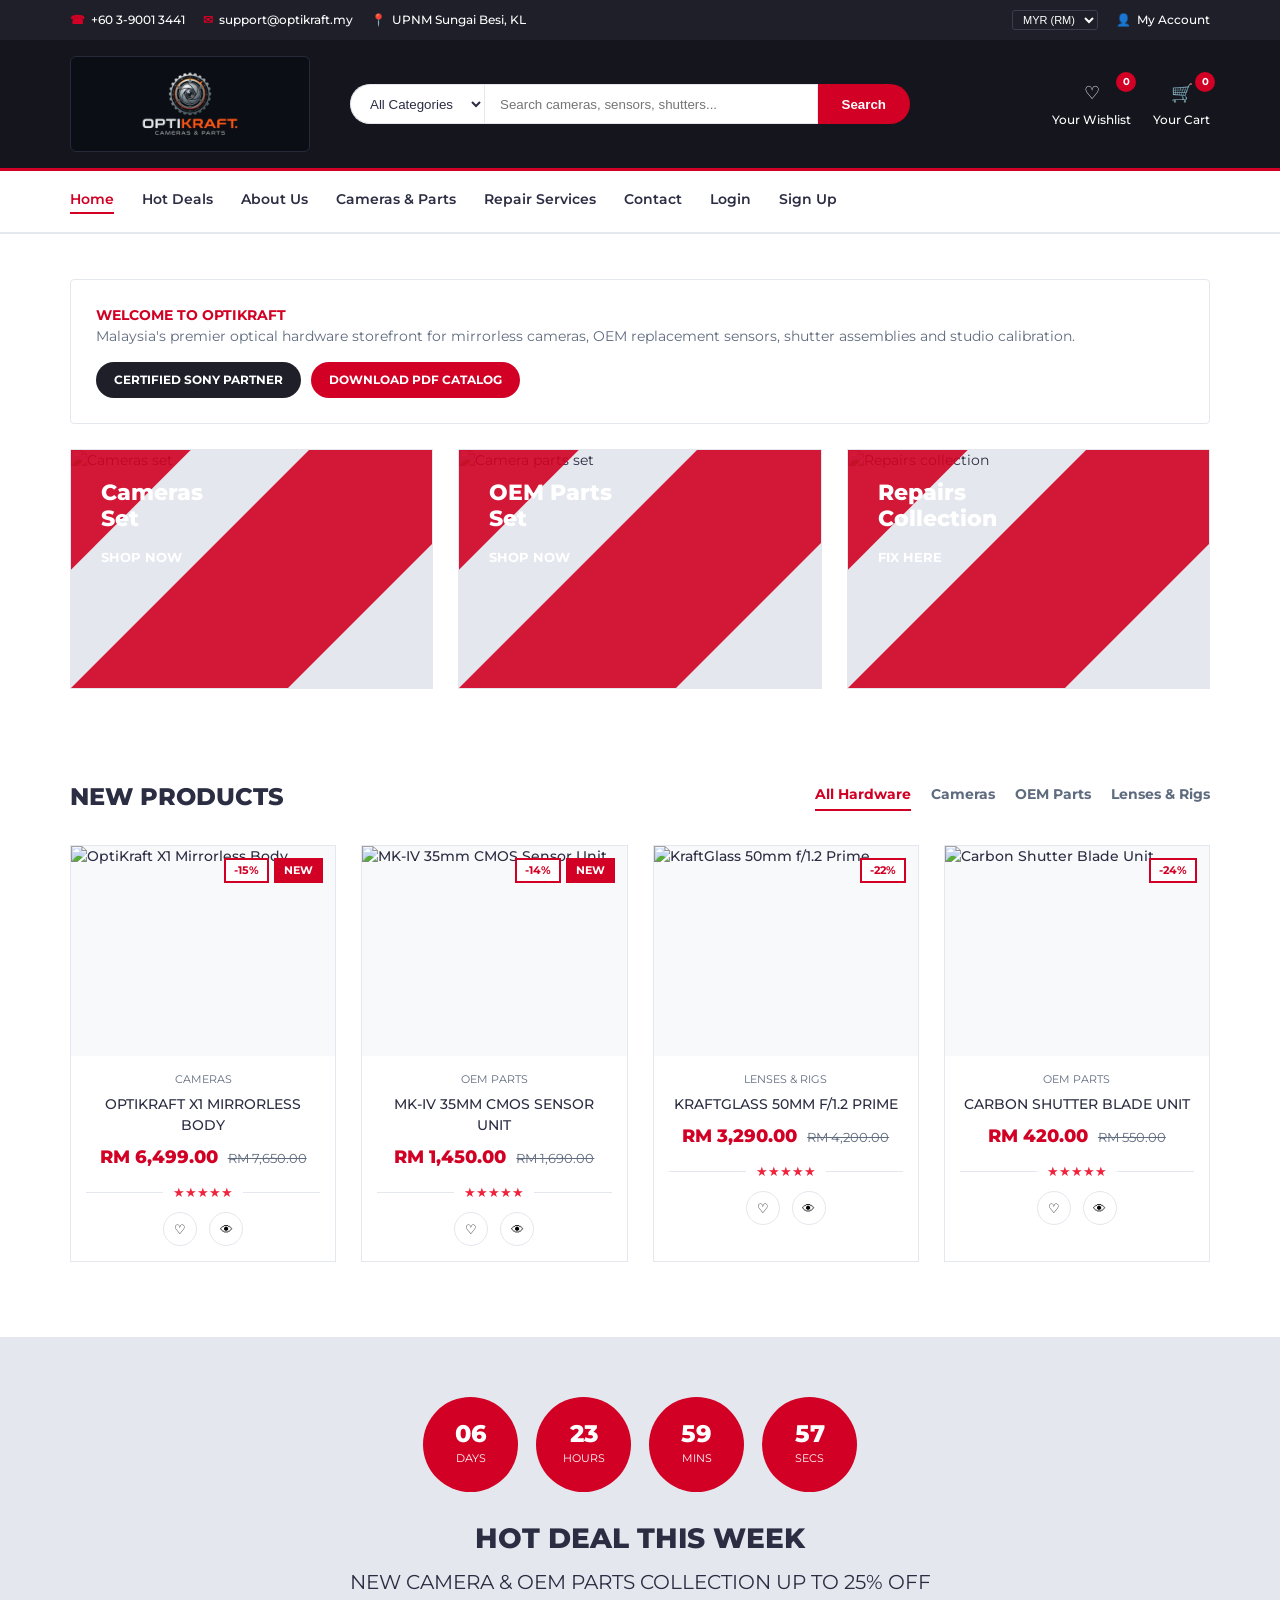
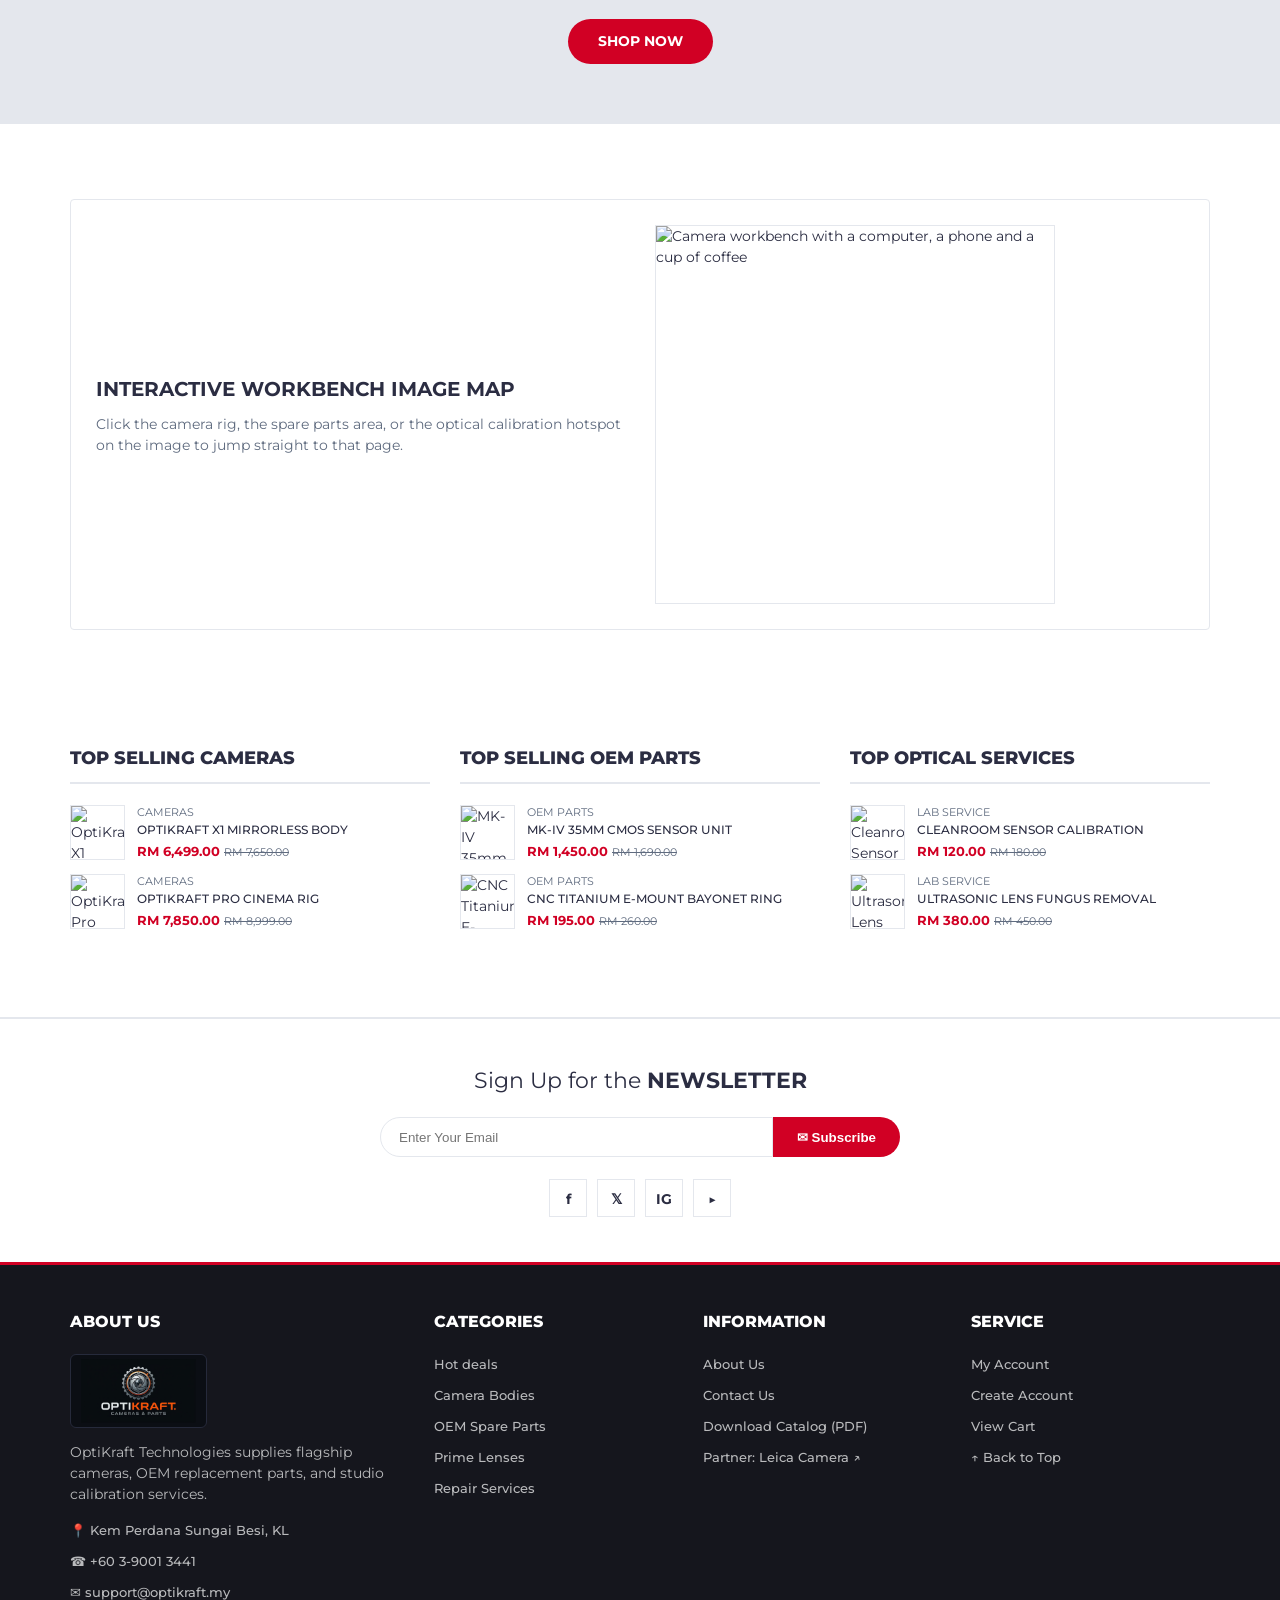
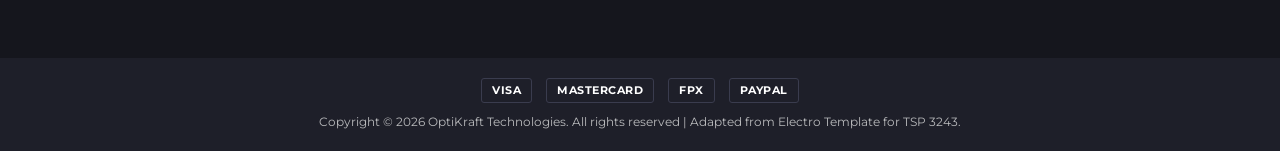
==== index.html @ 4350c2c5 "Add complete OptiKraft responsive website files and assets - Added core HTML pages: index.html, abou" ====
<!DOCTYPE html>
<html lang="en">
<head>
    <meta charset="UTF-8">
    <meta name="viewport" content="width=device-width, initial-scale=1.0">
    <meta name="description" content="OptiKraft: mirrorless cameras, OEM replacement sensors, shutter assemblies and optical calibration services in Malaysia.">
    <title>OptiKraft &amp; Partner</title>
    <link rel="stylesheet" href="style.css">
    <link rel="icon" type="image/jpeg" href="OptiKraft-Logo.jpeg">
    <script src="script.js" defer></script>
</head>
<body id="top">
    <a class="skip-link" href="#main">Skip to main content</a>

    <header>
        <div id="top-header">
            <div class="container top-header-flex">
                <ul class="header-links">
                    <li><span class="icon-red" aria-hidden="true">☎</span> <a href="tel:+60390013441">+60 3-9001 3441</a></li>
                    <li><span class="icon-red" aria-hidden="true">✉</span> <a href="mailto:support@optikraft.my">support@optikraft.my</a></li>
                    <li><span class="icon-red" aria-hidden="true">📍</span> <a href="https://maps.app.goo.gl/UQxLYgRSZ3BveFzy9" target="_blank" rel="noopener">UPNM Sungai Besi, KL</a></li>
                </ul>
                <ul class="header-links">
                    <li>
                        <label for="currencyPicker" class="visually-hidden">Currency</label>
                        <select id="currencyPicker" class="currency-picker" onchange="switchCurrency(this)">
                            <option value="MYR">MYR (RM)</option>
                            <option value="USD">USD ($)</option>
                            <option value="SGD">SGD</option>
                        </select>
                    </li>
                    <li id="accountItem"><span class="icon-red" aria-hidden="true">👤</span> <a id="accountLink" href="login.html">My Account</a></li>
                </ul>
            </div>
        </div>

        <div id="header">
            <div class="container header-grid">
                <div class="header-logo">
                    <a href="index.html" class="logo" title="OptiKraft Cameras &amp; Parts Home">
                        <img src="OptiKraft-Logo.jpeg" alt="OptiKraft Cameras &amp; Parts logo">
                    </a>
                </div>

                <div class="header-search">
                    <form action="products.html" method="get" role="search">
                        <select class="input-select" name="cat" aria-label="Category">
                            <option value="all">All Categories</option>
                            <option value="cameras">Cameras</option>
                            <option value="parts">OEM Parts</option>
                            <option value="lenses">Lenses</option>
                        </select>
                        <input class="input" type="text" name="q" placeholder="Search cameras, sensors, shutters..." aria-label="Search products">
                        <button type="submit" class="search-btn">Search</button>
                    </form>
                </div>

                <div class="header-ctn">
                    <div class="ctn-item">
                        <a href="#" role="button" onclick="showWishlist(); return false;">
                            <span class="ctn-icon" aria-hidden="true">♡</span>
                            <span>Your Wishlist</span>
                            <div class="qty" id="wishlistQtyBadge">0</div>
                        </a>
                    </div>

                    <div class="ctn-item">
                        <a href="cart.html" role="button" aria-haspopup="true">
                            <span class="ctn-icon" aria-hidden="true">🛒</span>
                            <span>Your Cart</span>
                            <div class="qty" id="cartQtyBadge">0</div>
                        </a>
                        <div class="cart-dropdown" id="cartDropdown">
                            <div class="cart-list" id="cartItemsList">
                                <p class="cart-empty">Your cart is empty.</p>
                            </div>
                            <div class="cart-summary">
                                <small id="cartSummaryCount">0 Item(s) selected</small>
                                <h5 id="cartSubTotalText">SUBTOTAL: RM 0.00</h5>
                            </div>
                            <div class="cart-btns">
                                <a href="cart.html">View Cart</a>
                                <a href="checkout.html" class="checkout-link">Checkout</a>
                            </div>
                        </div>
                    </div>

                    <div class="ctn-item menu-toggle">
                        <a href="#" role="button" aria-controls="mainNav" onclick="toggleMobileMenu(); return false;">
                            <span class="ctn-icon" aria-hidden="true">☰</span>
                            <span>Menu</span>
                        </a>
                    </div>
                </div>
            </div>
        </div>
    </header>

    <nav id="navigation" aria-label="Main">
        <div class="container">
            <ul class="main-nav" id="mainNav">
                <li><a href="index.html" class="active" aria-current="page">Home</a></li>
                <li><a href="index.html#hot-deal">Hot Deals</a></li>
                <li><a href="about.html">About Us</a></li>
                <li><a href="products.html">Cameras &amp; Parts</a></li>
                <li><a href="products.html#services">Repair Services</a></li>
                <li><a href="contact.html">Contact</a></li>
                <li data-guest-only><a href="login.html">Login</a></li>
                <li data-guest-only><a href="signup.html">Sign Up</a></li>
            </ul>
        </div>
    </nav>

    <main id="main">
        <!-- WELCOME + SHOP GRID -->
        <section class="section">
            <div class="container">
                <div class="card-box welcome-box">
                    <div>
                        <strong class="welcome-title">Welcome To OptiKraft</strong>
                        <p class="muted">Malaysia's premier optical hardware storefront for mirrorless cameras, OEM replacement sensors, shutter assemblies and studio calibration.</p>
                    </div>
                    <div class="welcome-actions">
                        <a href="https://www.sony.com.my" target="_blank" rel="noopener" class="primary-btn btn-sm btn-dark">Certified Sony Partner</a>
                        <a href="OptiKraft_Catalog.pdf" download class="primary-btn btn-sm">Download PDF Catalog</a>
                    </div>
                </div>

                <div class="shop-grid">
                    <div class="shop">
                        <div class="shop-img"><img src="https://i.redd.it/mb9y05or5t371.jpg" alt="Cameras set" loading="lazy"></div>
                        <div class="shop-body"><h3>Cameras<br>Set</h3><a href="products.html?cat=cameras" class="cta-btn">Shop Now</a></div>
                    </div>
                    <div class="shop">
                        <div class="shop-img"><img src="https://plus.unsplash.com/premium_photo-1723662135626-50b0c5547e1c?fm=jpg&amp;q=60&amp;w=3000&amp;auto=format&amp;fit=crop&amp;ixlib=rb-4.1.0&amp;ixid=NHwxMjA3fDA%3D" alt="Camera parts set" loading="lazy"></div>
                        <div class="shop-body"><h3>OEM Parts<br>Set</h3><a href="products.html?cat=parts" class="cta-btn">Shop Now</a></div>
                    </div>
                    <div class="shop">
                        <div class="shop-img"><img src="https://i.ebayimg.com/images/g/nfIAAOSw6N9kehpG/s-l400.jpg" alt="Repairs collection" loading="lazy"></div>
                        <div class="shop-body"><h3>Repairs<br>Collection</h3><a href="products.html#services" class="cta-btn">Fix Here</a></div>
                    </div>
                </div>
            </div>
        </section>

        <!-- NEW PRODUCTS -->
        <section class="section">
            <div class="container">
                <div class="section-title">
                    <h2 class="title">New Products</h2>
                    <ul class="section-tab-nav">
                        <li><a href="#" class="active" onclick="filterTab('all', this); return false;">All Hardware</a></li>
                        <li><a href="#" onclick="filterTab('cameras', this); return false;">Cameras</a></li>
                        <li><a href="#" onclick="filterTab('parts', this); return false;">OEM Parts</a></li>
                        <li><a href="#" onclick="filterTab('lenses', this); return false;">Lenses &amp; Rigs</a></li>
                    </ul>
                </div>
                <div class="products-grid" id="newProductsGrid">
                    <div class="product" data-cat="cameras">
                        <div class="product-img">
                            <a href="products.html"><img src="https://images.unsplash.com/photo-1502920917128-1aa500764cbd?auto=format&amp;fit=crop&amp;w=600&amp;q=80" alt="OptiKraft X1 Mirrorless Body" width="300" height="300" loading="lazy"></a>
                            <div class="product-label"><span class="sale">-15%</span><span class="new">NEW</span></div>
                            <div class="add-to-cart">
                                <button type="button" class="add-to-cart-btn" onclick="addToCart('OptiKraft X1 Mirrorless Body', 6499, 'https://images.unsplash.com/photo-1502920917128-1aa500764cbd?auto=format&amp;fit=crop&amp;w=200&amp;q=80')">🛒 add to cart</button>
                            </div>
                        </div>
                        <div class="product-body">
                            <p class="product-category">Cameras</p>
                            <h3 class="product-name"><a href="products.html">OptiKraft X1 Mirrorless Body</a></h3>
                            <h4 class="product-price js-price" data-myr="6499" data-old-myr="7650">RM 6,499.00 <del class="product-old-price">RM 7,650.00</del></h4>
                            <div class="product-rating" aria-label="5 out of 5 stars">★★★★★</div>
                            <div class="product-btns">
                                <button type="button" onclick="addToWishlist('OptiKraft X1 Mirrorless Body')" title="Add to wishlist" aria-label="Add OptiKraft X1 Mirrorless Body to wishlist">♡</button>
                                <button type="button" onclick="window.location.href='products.html'" title="Quick view" aria-label="Quick view OptiKraft X1 Mirrorless Body">👁</button>
                            </div>
                        </div>
                    </div>
                    <div class="product" data-cat="parts">
                        <div class="product-img">
                            <a href="products.html"><img src="https://images.unsplash.com/photo-1581092160607-ee22621dd758?auto=format&amp;fit=crop&amp;w=600&amp;q=80" alt="MK-IV 35mm CMOS Sensor Unit" width="300" height="300" loading="lazy"></a>
                            <div class="product-label"><span class="sale">-14%</span><span class="new">NEW</span></div>
                            <div class="add-to-cart">
                                <button type="button" class="add-to-cart-btn" onclick="addToCart('MK-IV 35mm CMOS Sensor Unit', 1450, 'https://images.unsplash.com/photo-1581092160607-ee22621dd758?auto=format&amp;fit=crop&amp;w=200&amp;q=80')">🛒 add to cart</button>
                            </div>
                        </div>
                        <div class="product-body">
                            <p class="product-category">OEM Parts</p>
                            <h3 class="product-name"><a href="products.html">MK-IV 35mm CMOS Sensor Unit</a></h3>
                            <h4 class="product-price js-price" data-myr="1450" data-old-myr="1690">RM 1,450.00 <del class="product-old-price">RM 1,690.00</del></h4>
                            <div class="product-rating" aria-label="5 out of 5 stars">★★★★★</div>
                            <div class="product-btns">
                                <button type="button" onclick="addToWishlist('MK-IV 35mm CMOS Sensor Unit')" title="Add to wishlist" aria-label="Add MK-IV 35mm CMOS Sensor Unit to wishlist">♡</button>
                                <button type="button" onclick="window.location.href='products.html'" title="Quick view" aria-label="Quick view MK-IV 35mm CMOS Sensor Unit">👁</button>
                            </div>
                        </div>
                    </div>
                    <div class="product" data-cat="lenses">
                        <div class="product-img">
                            <a href="products.html"><img src="https://images.unsplash.com/photo-1617005082133-548c4dd27f35?auto=format&amp;fit=crop&amp;w=600&amp;q=80" alt="KraftGlass 50mm f/1.2 Prime" width="300" height="300" loading="lazy"></a>
                            <div class="product-label"><span class="sale">-22%</span></div>
                            <div class="add-to-cart">
                                <button type="button" class="add-to-cart-btn" onclick="addToCart('KraftGlass 50mm f/1.2 Prime', 3290, 'https://images.unsplash.com/photo-1617005082133-548c4dd27f35?auto=format&amp;fit=crop&amp;w=200&amp;q=80')">🛒 add to cart</button>
                            </div>
                        </div>
                        <div class="product-body">
                            <p class="product-category">Lenses &amp; Rigs</p>
                            <h3 class="product-name"><a href="products.html">KraftGlass 50mm f/1.2 Prime</a></h3>
                            <h4 class="product-price js-price" data-myr="3290" data-old-myr="4200">RM 3,290.00 <del class="product-old-price">RM 4,200.00</del></h4>
                            <div class="product-rating" aria-label="5 out of 5 stars">★★★★★</div>
                            <div class="product-btns">
                                <button type="button" onclick="addToWishlist('KraftGlass 50mm f/1.2 Prime')" title="Add to wishlist" aria-label="Add KraftGlass 50mm f/1.2 Prime to wishlist">♡</button>
                                <button type="button" onclick="window.location.href='products.html'" title="Quick view" aria-label="Quick view KraftGlass 50mm f/1.2 Prime">👁</button>
                            </div>
                        </div>
                    </div>
                    <div class="product" data-cat="parts">
                        <div class="product-img">
                            <a href="products.html"><img src="https://images.unsplash.com/photo-1526170375885-4d8ecf77b99f?auto=format&amp;fit=crop&amp;w=600&amp;q=80" alt="Carbon Shutter Blade Unit" width="300" height="300" loading="lazy"></a>
                            <div class="product-label"><span class="sale">-24%</span></div>
                            <div class="add-to-cart">
                                <button type="button" class="add-to-cart-btn" onclick="addToCart('Carbon Shutter Blade Unit', 420, 'https://images.unsplash.com/photo-1526170375885-4d8ecf77b99f?auto=format&amp;fit=crop&amp;w=200&amp;q=80')">🛒 add to cart</button>
                            </div>
                        </div>
                        <div class="product-body">
                            <p class="product-category">OEM Parts</p>
                            <h3 class="product-name"><a href="products.html">Carbon Shutter Blade Unit</a></h3>
                            <h4 class="product-price js-price" data-myr="420" data-old-myr="550">RM 420.00 <del class="product-old-price">RM 550.00</del></h4>
                            <div class="product-rating" aria-label="5 out of 5 stars">★★★★★</div>
                            <div class="product-btns">
                                <button type="button" onclick="addToWishlist('Carbon Shutter Blade Unit')" title="Add to wishlist" aria-label="Add Carbon Shutter Blade Unit to wishlist">♡</button>
                                <button type="button" onclick="window.location.href='products.html'" title="Quick view" aria-label="Quick view Carbon Shutter Blade Unit">👁</button>
                            </div>
                        </div>
                    </div>
                </div>
            </div>
        </section>

        <!-- HOT DEAL -->
        <section id="hot-deal" class="section">
            <div class="container">
                <div class="hot-deal">
                    <ul class="hot-deal-countdown" aria-label="Time left on this deal">
                        <li><div><h3 id="cdDays">02</h3><span>Days</span></div></li>
                        <li><div><h3 id="cdHours">10</h3><span>Hours</span></div></li>
                        <li><div><h3 id="cdMins">34</h3><span>Mins</span></div></li>
                        <li><div><h3 id="cdSecs">59</h3><span>Secs</span></div></li>
                    </ul>
                    <h2>hot deal this week</h2>
                    <p>New Camera &amp; OEM Parts Collection Up to 25% OFF</p>
                    <a class="primary-btn" href="products.html">Shop now</a>
                </div>
            </div>
        </section>

        <!-- IMAGE MAP -->
        <section class="section">
            <div class="container">
                <div class="card-box two-col-grid" style="align-items:center;">
                    <div>
                        <h2 class="title map-title">Interactive Workbench Image Map</h2>
                        <p class="muted">Click the camera rig, the spare parts area, or the optical calibration hotspot on the image to jump straight to that page.</p>
                    </div>
                    <div>
                        <img src="https://images.unsplash.com/photo-1516035069371-29a1b244cc32?auto=format&amp;fit=crop&amp;w=500&amp;h=400&amp;q=80" alt="Camera workbench with a computer, a phone and a cup of coffee" usemap="#workmap" width="400" height="379" class="map-img">
                        <map name="workmap">
                            <area shape="rect" coords="34,44,270,350" alt="Browse camera bodies" href="products.html?cat=cameras" title="Browse Camera Bodies">
                            <area shape="rect" coords="290,172,333,250" alt="Browse OEM spare parts" href="products.html?cat=parts" title="Browse OEM Spare Parts">
                            <area shape="circle" coords="337,300,44" alt="Book optical calibration" href="contact.html" title="Book Optical Calibration">
                        </map>
                    </div>
                </div>
            </div>
        </section>

        <!-- TOP SELLING WIDGETS -->
        <section class="section">
            <div class="container">
                <div class="widget-columns">
                    <div class="widget-col"><h3 class="title">Top Selling Cameras</h3>
                        <div class="product-widget">
                            <img src="https://images.unsplash.com/photo-1502920917128-1aa500764cbd?auto=format&amp;fit=crop&amp;w=200&amp;q=80" alt="OptiKraft X1 Mirrorless Body" width="60" height="60" loading="lazy">
                            <div class="product-body">
                                <p class="widget-cat">CAMERAS</p>
                                <h4><a href="products.html">OptiKraft X1 Mirrorless Body</a></h4>
                                <p class="price js-price" data-myr="6499" data-old-myr="7650">RM 6,499.00 <del class="product-old-price">RM 7,650.00</del></p>
                            </div>
                        </div>
                        <div class="product-widget">
                            <img src="https://images.unsplash.com/photo-1516035069371-29a1b244cc32?auto=format&amp;fit=crop&amp;w=200&amp;q=80" alt="OptiKraft Pro Cinema Rig" width="60" height="60" loading="lazy">
                            <div class="product-body">
                                <p class="widget-cat">CAMERAS</p>
                                <h4><a href="products.html">OptiKraft Pro Cinema Rig</a></h4>
                                <p class="price js-price" data-myr="7850" data-old-myr="8999">RM 7,850.00 <del class="product-old-price">RM 8,999.00</del></p>
                            </div>
                        </div>
                    </div>
                    <div class="widget-col"><h3 class="title">Top Selling OEM Parts</h3>
                        <div class="product-widget">
                            <img src="https://images.unsplash.com/photo-1581092160607-ee22621dd758?auto=format&amp;fit=crop&amp;w=200&amp;q=80" alt="MK-IV 35mm CMOS Sensor Unit" width="60" height="60" loading="lazy">
                            <div class="product-body">
                                <p class="widget-cat">OEM PARTS</p>
                                <h4><a href="products.html">MK-IV 35mm CMOS Sensor Unit</a></h4>
                                <p class="price js-price" data-myr="1450" data-old-myr="1690">RM 1,450.00 <del class="product-old-price">RM 1,690.00</del></p>
                            </div>
                        </div>
                        <div class="product-widget">
                            <img src="https://images.unsplash.com/photo-1526170375885-4d8ecf77b99f?auto=format&amp;fit=crop&amp;w=200&amp;q=80" alt="CNC Titanium E-Mount Bayonet Ring" width="60" height="60" loading="lazy">
                            <div class="product-body">
                                <p class="widget-cat">OEM PARTS</p>
                                <h4><a href="products.html">CNC Titanium E-Mount Bayonet Ring</a></h4>
                                <p class="price js-price" data-myr="195" data-old-myr="260">RM 195.00 <del class="product-old-price">RM 260.00</del></p>
                            </div>
                        </div>
                    </div>
                    <div class="widget-col"><h3 class="title">Top Optical Services</h3>
                        <div class="product-widget">
                            <img src="https://images.unsplash.com/photo-1581092335397-9583fe92d232?auto=format&amp;fit=crop&amp;w=200&amp;q=80" alt="Cleanroom Sensor Calibration" width="60" height="60" loading="lazy">
                            <div class="product-body">
                                <p class="widget-cat">LAB SERVICE</p>
                                <h4><a href="products.html#services">Cleanroom Sensor Calibration</a></h4>
                                <p class="price js-price" data-myr="120" data-old-myr="180">RM 120.00 <del class="product-old-price">RM 180.00</del></p>
                            </div>
                        </div>
                        <div class="product-widget">
                            <img src="https://images.unsplash.com/photo-1617005082133-548c4dd27f35?auto=format&amp;fit=crop&amp;w=200&amp;q=80" alt="Ultrasonic Lens Fungus Removal" width="60" height="60" loading="lazy">
                            <div class="product-body">
                                <p class="widget-cat">LAB SERVICE</p>
                                <h4><a href="products.html#services">Ultrasonic Lens Fungus Removal</a></h4>
                                <p class="price js-price" data-myr="380" data-old-myr="450">RM 380.00 <del class="product-old-price">RM 450.00</del></p>
                            </div>
                        </div>
                    </div>
                </div>
            </div>
        </section>

        <!-- NEWSLETTER -->
        <section id="newsletter" class="section">
            <div class="container">
                <div class="newsletter">
                    <p>Sign Up for the <strong>NEWSLETTER</strong></p>
                    <form onsubmit="event.preventDefault(); alert('Thank you for subscribing to the OptiKraft Newsletter!'); this.reset();">
                        <input class="input" type="email" placeholder="Enter Your Email" aria-label="Email address" autocomplete="email" required>
                        <button type="submit" class="newsletter-btn">✉ Subscribe</button>
                    </form>
                    <ul class="newsletter-follow">
                        <li><a href="https://facebook.com" target="_blank" rel="noopener" aria-label="Facebook">f</a></li>
                        <li><a href="https://x.com" target="_blank" rel="noopener" aria-label="X">𝕏</a></li>
                        <li><a href="https://instagram.com" target="_blank" rel="noopener" aria-label="Instagram">IG</a></li>
                        <li><a href="https://youtube.com" target="_blank" rel="noopener" aria-label="YouTube">▶</a></li>
                    </ul>
                </div>
            </div>
        </section>
    </main>

    <footer id="footer">
        <div class="container">
            <div class="footer-top">
                <div class="footer">
                    <h3 class="footer-title">About Us</h3>
                    <a href="index.html">
                        <img src="OptiKraft-Logo.jpeg" alt="OptiKraft Cameras &amp; Parts logo" class="footer-logo-img">
                    </a>
                    <p style="margin-bottom:15px;">OptiKraft Technologies supplies flagship cameras, OEM replacement parts, and studio calibration services.</p>
                    <ul class="footer-links">
                        <li><a href="https://maps.app.goo.gl/UQxLYgRSZ3BveFzy9" target="_blank" rel="noopener">📍 Kem Perdana Sungai Besi, KL</a></li>
                        <li><a href="tel:+60390013441">☎ +60 3-9001 3441</a></li>
                        <li><a href="mailto:support@optikraft.my">✉ support@optikraft.my</a></li>
                    </ul>
                </div>

                <div class="footer">
                    <h3 class="footer-title">Categories</h3>
                    <ul class="footer-links">
                        <li><a href="index.html#hot-deal">Hot deals</a></li>
                        <li><a href="products.html?cat=cameras">Camera Bodies</a></li>
                        <li><a href="products.html?cat=parts">OEM Spare Parts</a></li>
                        <li><a href="products.html?cat=lenses">Prime Lenses</a></li>
                        <li><a href="products.html#services">Repair Services</a></li>
                    </ul>
                </div>

                <div class="footer">
                    <h3 class="footer-title">Information</h3>
                    <ul class="footer-links">
                        <li><a href="about.html">About Us</a></li>
                        <li><a href="contact.html">Contact Us</a></li>
                        <li><a href="OptiKraft_Catalog.pdf" download>Download Catalog (PDF)</a></li>
                        <li><a href="https://www.leica-camera.com" target="_blank" rel="noopener">Partner: Leica Camera ↗</a></li>
                    </ul>
                </div>

                <div class="footer">
                    <h3 class="footer-title">Service</h3>
                    <ul class="footer-links">
                        <li><a href="login.html">My Account</a></li>
                        <li><a href="signup.html">Create Account</a></li>
                        <li><a href="cart.html">View Cart</a></li>
                        <li><a href="#top">↑ Back to Top</a></li>
                    </ul>
                </div>
            </div>
        </div>

        <div id="bottom-footer">
            <div class="container">
                <ul class="footer-payments" aria-label="Accepted payment methods">
                    <li>VISA</li>
                    <li>MASTERCARD</li>
                    <li>FPX</li>
                    <li>PAYPAL</li>
                </ul>
                <span class="copyright">
                    Copyright &copy; 2026 OptiKraft Technologies. All rights reserved | Adapted from Electro Template for TSP 3243.
                </span>
            </div>
        </div>
    </footer>
</body>
</html>
---- style.css ----
/* ==========================================================================
   OPTIKRAFT - ELECTRO E-COMMERCE THEME STYLESHEET (style.css)
   Based on https://preview.themewagon.com/electro/ | UPNM TSP 3243
   ========================================================================== */

/* Montserrat (@import must stay the very first rule in the file) */
@import url("https://fonts.googleapis.com/css2?family=Montserrat:wght@400;500;600;700;800&display=swap");

:root {
  --electro-red: #D10024;
  --electro-red-hover: #ef233c;
  --electro-dark-top: #1E1F29;
  --electro-dark-header: #15161D;
  --electro-text: #2B2D42;
  --electro-muted: #5F6B7F;          /* darkened for WCAG AA contrast on white */
  --electro-border: #E4E7ED;
  --electro-bg-light: #FBFBFC;
  --electro-white: #FFFFFF;
  --electro-star: #EF233C;
  --font-main: 'Montserrat', 'Segoe UI', Roboto, Helvetica, Arial, sans-serif;
}

* {
  margin: 0;
  padding: 0;
  box-sizing: border-box;
}

html {
  scroll-behavior: smooth;
}

body {
  background: #FFFFFF;
  color: var(--electro-text);
  font-family: var(--font-main);
  font-size: 14px;
  line-height: 1.5;
}

a {
  color: var(--electro-text);
  text-decoration: none;
  font-weight: 500;
  transition: color 0.2s, background-color 0.2s, border-color 0.2s;
}

a:hover {
  color: var(--electro-red);
}

ul, ol {
  list-style: none;
}

img {
  max-width: 100%;
  display: block;
}

.container {
  max-width: 1170px;
  margin: 0 auto;
  padding: 0 15px;
}

/* Visible keyboard focus for everything interactive */
a:focus-visible,
button:focus-visible,
input:focus-visible,
select:focus-visible {
  outline: 2px solid var(--electro-red);
  outline-offset: 2px;
}

/* Text for screen readers only */
.visually-hidden {
  position: absolute;
  width: 1px;
  height: 1px;
  overflow: hidden;
  clip: rect(0 0 0 0);
  white-space: nowrap;
}

/* --- 1. TOP HEADER BAR (#top-header) --- */
#top-header {
  background-color: var(--electro-dark-top);
  padding: 10px 0;
  font-size: 12px;
}

.top-header-flex {
  display: flex;
  justify-content: space-between;
  align-items: center;
  flex-wrap: wrap;
  gap: 10px;
}

.header-links {
  display: flex;
  gap: 18px;
  flex-wrap: wrap;
  align-items: center;
}

.header-links li {
  color: var(--electro-white);
  display: flex;
  align-items: center;
  gap: 6px;
  position: relative; /* anchors the .visually-hidden label */
}

.header-links li a {
  color: var(--electro-white);
  font-weight: 500;
}

.header-links li a:hover {
  color: var(--electro-red);
}

.header-links .icon-red {
  color: var(--electro-red);
  font-weight: 900;
}

.currency-picker {
  background: transparent;
  color: #fff;
  border: 1px solid #3a3c4e;
  padding: 2px 6px;
  font-size: 11px;
  border-radius: 3px;
  cursor: pointer;
}

.currency-picker option {
  color: #000;
}

/* --- 2. MAIN HEADER (#header) & LOGO --- */
#header {
  background-color: var(--electro-dark-header);
  padding: 16px 0;
  border-bottom: 3px solid var(--electro-red);
}

.header-grid {
  display: grid;
  grid-template-columns: 240px 1fr 260px;
  align-items: center;
  gap: 25px;
}

.header-logo {
  display: inline-flex;
  align-items: center;
  justify-content: center;
  background-color: #0b0e14;
  padding: 6px 14px;
  border-radius: 6px;
  border: 1px solid #262a3b;
}

.header-logo .logo {
  display: block;
}

.header-logo .logo img {
  height: 82px;
  width: auto;
  display: block;
  object-fit: contain;
  mix-blend-mode: lighten; /* remove if the logo looks washed out */
}

.footer-logo-img {
  height: 74px;
  width: auto;
  display: block;
  margin-bottom: 14px;
  border-radius: 6px;
  border: 1px solid #262a3b;
  background-color: #0b0e14;
  padding: 4px 10px;
}

/* Pill-shaped search bar */
.header-search form {
  display: flex;
  width: 100%;
  max-width: 560px;
  margin: 0 auto;
}

.header-search .input-select {
  padding: 0 15px;
  height: 40px;
  border: 1px solid var(--electro-border);
  border-right: none;
  border-radius: 40px 0 0 40px;
  background-color: var(--electro-white);
  color: var(--electro-text);
  font-weight: 500;
}

.header-search .input {
  flex: 1;
  min-width: 0;
  height: 40px;
  padding: 0 15px;
  border: 1px solid var(--electro-border);
  background-color: var(--electro-white);
}

.header-search .search-btn {
  height: 40px;
  padding: 0 24px;
  background-color: var(--electro-red);
  color: var(--electro-white);
  font-weight: 700;
  border: none;
  border-radius: 0 40px 40px 0;
  cursor: pointer;
  transition: background-color 0.2s;
}

.header-search .search-btn:hover {
  background-color: var(--electro-red-hover);
}

/* Wishlist, cart and menu icons */
.header-ctn {
  display: flex;
  justify-content: flex-end;
  align-items: center;
  gap: 22px;
}

.ctn-item {
  position: relative;
  text-align: center;
  color: var(--electro-white);
  cursor: pointer;
}

.ctn-item > a {
  display: block;
  color: var(--electro-white);
  font-size: 12px;
}

.ctn-item .ctn-icon {
  font-size: 18px;
  display: block;
  margin-bottom: 4px;
}

.ctn-item .qty {
  position: absolute;
  right: -5px;
  top: -8px;
  width: 20px;
  height: 20px;
  line-height: 20px;
  text-align: center;
  border-radius: 50%;
  font-size: 10px;
  font-weight: 700;
  color: var(--electro-white);
  background-color: var(--electro-red);
}

/* Cart dropdown: opens on hover, keyboard focus, or the .open class from JS */
.cart-dropdown {
  position: absolute;
  right: 0;
  top: 100%;
  width: 310px;
  max-width: calc(100vw - 30px);
  background: var(--electro-white);
  padding: 15px;
  box-shadow: 0 6px 20px rgba(0, 0, 0, 0.2);
  border: 1px solid var(--electro-border);
  z-index: 1500;
  display: none;
  text-align: left;
  color: var(--electro-text);
  cursor: default;
}

.ctn-item:hover .cart-dropdown,
.ctn-item:focus-within .cart-dropdown,
.cart-dropdown.open {
  display: block;
}

.cart-list {
  max-height: 180px;
  overflow-y: auto;
  margin-bottom: 15px;
  border-bottom: 1px solid var(--electro-border);
  padding-bottom: 10px;
}

.cart-summary {
  margin-bottom: 12px;
}

.cart-summary small {
  color: var(--electro-muted);
  display: block;
}

.cart-summary h5 {
  font-size: 14px;
  font-weight: 800;
  margin-top: 4px;
}

.cart-btns {
  display: grid;
  grid-template-columns: 1fr 1fr;
  gap: 8px;
}

.cart-btns a {
  display: block;
  text-align: center;
  padding: 10px;
  font-size: 12px;
  font-weight: 700;
  text-transform: uppercase;
  color: var(--electro-white);
  background-color: var(--electro-dark-top);
}

.cart-btns a:hover {
  color: var(--electro-white);
  background-color: var(--electro-red-hover);
}

.cart-btns a.checkout-link {
  background-color: var(--electro-red);
}

.menu-toggle {
  display: none;
}

/* --- Mini product widget (cart dropdown + Top Selling columns) --- */
.product-widget {
  display: flex;
  align-items: center;
  gap: 12px;
  margin-bottom: 12px;
}

.product-widget img {
  width: 55px;
  height: 55px;
  flex-shrink: 0;
  object-fit: cover;
  border: 1px solid var(--electro-border);
}

/* Cart items: h3 = name, h4 = price */
.product-widget .product-body h3 {
  font-size: 12px;
  text-transform: uppercase;
  margin-bottom: 3px;
}

.product-widget .product-body h4,
.product-widget .product-body .price {
  font-size: 13px;
  color: var(--electro-red);
  font-weight: 700;
}

/* Top Selling columns: h4 = name, p.price = price */
.widget-col .product-widget .product-body h4 {
  font-size: 12px;
  text-transform: uppercase;
  color: var(--electro-text);
  margin-bottom: 3px;
}

/* --- 3. NAVIGATION BAR (#navigation) --- */
#navigation {
  background: var(--electro-white);
  border-bottom: 2px solid var(--electro-border);
  border-top: 3px solid var(--electro-red);
}

/* The header already has a red bottom border, so skip the nav's top one */
header + #navigation {
  border-top: none;
}

.main-nav {
  display: flex;
  flex-wrap: wrap;
  column-gap: 28px;
}

.main-nav li a {
  display: block;
  padding: 18px 0;
  font-size: 14px;
  font-weight: 600;
  color: var(--electro-text);
  position: relative;
}

.main-nav li a::after {
  content: "";
  display: block;
  width: 0%;
  height: 2px;
  background-color: var(--electro-red);
  transition: width 0.2s;
  margin-top: 2px;
}

.main-nav li a:hover::after,
.main-nav li a.active::after {
  width: 100%;
}

.main-nav li a.active,
.main-nav li a:hover {
  color: var(--electro-red);
}

/* --- 4. SECTIONS + 3-COLUMN SKEWED BANNERS (.shop) --- */
.section {
  padding: 45px 0;
}

.shop-grid {
  display: grid;
  grid-template-columns: repeat(3, 1fr);
  gap: 25px;
}

.shop {
  position: relative;
  overflow: hidden;
  background-color: var(--electro-border);
  height: 240px;
  border: 1px solid var(--electro-border);
}

.shop::before {
  content: "";
  position: absolute;
  top: 0;
  bottom: 0;
  left: 0;
  width: 60%;
  background: var(--electro-red);
  opacity: 0.9;
  transform: skewX(-45deg);
  transform-origin: bottom left;
  z-index: 1;
}

.shop::after {
  content: "";
  position: absolute;
  top: 0;
  bottom: 0;
  left: 1px;
  width: 100%;
  background: var(--electro-red);
  opacity: 0.9;
  transform: skewX(-45deg) translateX(-100%);
  transition: transform 0.2s;
  z-index: 1;
}

.shop:hover::after {
  transform: skewX(-45deg) translateX(-45%);
}

.shop .shop-img {
  width: 100%;
  height: 100%;
}

.shop .shop-img img {
  width: 100%;
  height: 100%;
  object-fit: cover;
  transition: transform 0.2s;
}

.shop:hover .shop-img img {
  transform: scale(1.08);
}

.shop .shop-body {
  position: absolute;
  top: 0;
  width: 75%;
  padding: 30px;
  z-index: 2;
}

.shop .shop-body h3 {
  color: var(--electro-white);
  font-size: 22px;
  font-weight: 800;
  line-height: 1.2;
  margin-bottom: 14px;
}

.shop .shop-body .cta-btn {
  color: var(--electro-white);
  text-transform: uppercase;
  font-size: 13px;
  font-weight: 700;
}

/* --- 5. SECTION TITLE & TABS --- */
.section-title {
  display: flex;
  justify-content: space-between;
  align-items: center;
  margin-bottom: 30px;
  flex-wrap: wrap;
  gap: 15px;
}

.section-title .title {
  font-size: 24px;
  font-weight: 800;
  text-transform: uppercase;
  color: var(--electro-text);
}

.section-tab-nav {
  display: flex;
  gap: 20px;
  flex-wrap: wrap;
}

.section-tab-nav li a {
  display: inline-block;
  font-weight: 700;
  color: var(--electro-muted);
  padding-bottom: 4px;
  border-bottom: 2px solid transparent;
  cursor: pointer;
}

.section-tab-nav li a.active,
.section-tab-nav li a:hover {
  color: var(--electro-red);
  border-bottom-color: var(--electro-red);
}

/* --- 6. PRODUCT CARDS (.product) --- */
.products-grid {
  display: grid;
  grid-template-columns: repeat(4, 1fr);
  gap: 25px;
}

.product {
  position: relative;
  background-color: var(--electro-white);
  border: 1px solid var(--electro-border);
  transition: border-color 0.2s, box-shadow 0.2s;
}

/* box-shadow instead of a thicker border, so the card doesn't shift 1px */
.product:hover,
.product:focus-within {
  border-color: var(--electro-red);
  box-shadow: 0 0 0 1px var(--electro-red);
}

.product .product-img {
  position: relative;
  height: 210px;
  overflow: hidden;
  background: #f8f9fa;
}

.product .product-img img {
  width: 100%;
  height: 100%;
  object-fit: cover;  transition: transform 0.25s ease;
}

.product:hover .product-img img {
  transform: scale(1.04);
}

.product .product-label {
  position: absolute;
  top: 12px;
  right: 12px;
  display: flex;
  gap: 5px;
}

.product .product-label > span {
  border: 2px solid;
  padding: 2px 8px;
  font-size: 11px;
  font-weight: 700;
}

.product .product-label > span.sale {
  background-color: var(--electro-white);
  border-color: var(--electro-red);
  color: var(--electro-red);
}

.product .product-label > span.new {
  background-color: var(--electro-red);
  border-color: var(--electro-red);
  color: var(--electro-white);
}

.product .product-body {
  padding: 15px;
  text-align: center;
  background-color: var(--electro-white);
  position: relative;
  z-index: 2;
}

.product .product-body .product-category {
  text-transform: uppercase;
  font-size: 11px;
  color: var(--electro-muted);
  margin-bottom: 6px;
}

.product .product-body .product-name {
  text-transform: uppercase;
  font-size: 14px;
  font-weight: 700;
  margin-bottom: 8px;
}

.product .product-body .product-price {
  color: var(--electro-red);
  font-size: 18px;
  font-weight: 800;
  margin-bottom: 10px;
}

.product .product-body .product-price .product-old-price {
  font-size: 70%;
  font-weight: 400;
  color: var(--electro-muted);
  margin-left: 5px;
}

/* Stars with a divider line on each side (not through the stars) */
.product .product-body .product-rating {
  display: flex;
  align-items: center;
  justify-content: center;
  gap: 10px;
  margin: 12px 0 10px;
  color: var(--electro-star);
  font-size: 13px;
}

.product .product-body .product-rating::before,
.product .product-body .product-rating::after {
  content: "";
  flex: 1;
  height: 1px;
  background-color: var(--electro-border);
}

.product .product-body .product-btns {
  display: flex;
  justify-content: center;
  gap: 12px;
}

.product .product-body .product-btns button {
  width: 34px;
  height: 34px;
  border-radius: 50%;
  background: transparent;
  border: 1px solid var(--electro-border);
  cursor: pointer;
  font-size: 13px;
  transition: background-color 0.2s, color 0.2s;
}

.product .product-body .product-btns button:hover {
  background-color: var(--electro-border);
  color: var(--electro-red);
}

/* Add-to-cart bar: sits inside .product-img and slides up over the bottom of the photo */
.product .add-to-cart {
  position: absolute;
  left: 0;
  right: 0;
  bottom: 0;
  padding: 10px;
  background: rgba(30, 31, 41, 0.92);
  text-align: center;
  transform: translateY(100%);
  transition: transform 0.25s ease;
  z-index: 3;
}

.product:hover .add-to-cart,
.product:focus-within .add-to-cart {
  transform: translateY(0);
}

.product .add-to-cart .add-to-cart-btn {
  background-color: var(--electro-red);
  color: var(--electro-white);
  text-transform: uppercase;
  font-weight: 700;
  font-size: 12px;
  padding: 9px 22px;
  border-radius: 40px;
  border: 2px solid transparent;
  cursor: pointer;
  transition: background-color 0.2s, color 0.2s, border-color 0.2s;
}

.product .add-to-cart .add-to-cart-btn:hover {
  background-color: var(--electro-white);
  color: var(--electro-red);
  border-color: var(--electro-red);
}

/* Touch screens have no hover: keep the bar visible */
@media (hover: none) {
  .product .add-to-cart {
    transform: none;
  }
}

/* --- 7. HOT DEAL SECTION (#hot-deal) --- */
#hot-deal.section {
  padding: 60px 0;
  margin: 30px 0;
  background-color: #E4E7ED;
  background-image: linear-gradient(rgba(228, 231, 237, 0.8), rgba(228, 231, 237, 0.8)),
    url("https://images.unsplash.com/photo-1516035069371-29a1b244cc32?auto=format&fit=crop&w=1400&q=80");
  background-position: center;
  background-size: cover;
  text-align: center;
}

.hot-deal .hot-deal-countdown {
  display: flex;
  justify-content: center;
  gap: 18px;
  margin-bottom: 25px;
  flex-wrap: wrap;
}

.hot-deal .hot-deal-countdown > li {
  width: 95px;
  height: 95px;
  background: var(--electro-red);
  color: var(--electro-white);
  border-radius: 50%;
  display: flex;
  flex-direction: column;
  justify-content: center;
  align-items: center;
  text-align: center;
}

.hot-deal .hot-deal-countdown > li h3 {
  font-size: 24px;
  font-weight: 800;
  line-height: 1;
}

.hot-deal .hot-deal-countdown > li span {
  display: block;
  font-size: 11px;
  text-transform: uppercase;
  margin-top: 4px;
}

.hot-deal h2 {
  text-transform: uppercase;
  font-size: 28px;
  font-weight: 800;
  margin-bottom: 8px;
}

.hot-deal p {
  text-transform: uppercase;
  font-size: 20px;
  margin-bottom: 22px;
}

.primary-btn {
  display: inline-block;
  padding: 12px 30px;
  background-color: var(--electro-red);
  border: none;
  border-radius: 40px;
  color: var(--electro-white);
  text-transform: uppercase;
  font-weight: 700;
  text-align: center;
  cursor: pointer;
  transition: background-color 0.2s, color 0.2s;
}

.primary-btn:hover {
  background-color: var(--electro-dark-top);
  color: var(--electro-white);
}

/* --- 8. 3-COLUMN MINI WIDGETS --- */
.widget-columns {
  display: grid;
  grid-template-columns: repeat(3, 1fr);
  gap: 30px;
}

.widget-col .title {
  font-size: 18px;
  font-weight: 800;
  text-transform: uppercase;
  margin-bottom: 20px;
  padding-bottom: 10px;
  border-bottom: 2px solid var(--electro-border);
}

/* --- 9. NEWSLETTER (#newsletter) --- */
#newsletter.section {
  border-top: 2px solid var(--electro-border);
  border-bottom: 3px solid var(--electro-red);
  margin-top: 30px;
  text-align: center;
  background-color: var(--electro-white);
}

.newsletter p {
  font-size: 22px;
  margin-bottom: 20px;
}

.newsletter form {
  max-width: 520px;
  margin: 0 auto 22px;
  display: flex;
}

.newsletter form .input {
  flex: 1;
  min-width: 0;
  height: 40px;
  padding: 0 18px;
  border: 1px solid var(--electro-border);
  border-radius: 40px 0 0 40px;
}

.newsletter form .newsletter-btn {
  height: 40px;
  padding: 0 24px;
  background: var(--electro-red);
  color: var(--electro-white);
  font-weight: 700;
  border: none;
  border-radius: 0 40px 40px 0;
  cursor: pointer;
  transition: background-color 0.2s;
}

.newsletter form .newsletter-btn:hover {
  background-color: var(--electro-red-hover);
}

.newsletter-follow {
  display: flex;
  justify-content: center;
  gap: 10px;
}

.newsletter-follow li a {
  display: inline-block;
  width: 38px;
  height: 38px;
  line-height: 38px;
  border: 1px solid var(--electro-border);
  background-color: var(--electro-white);
  font-weight: 700;
}

.newsletter-follow li a:hover {
  background-color: var(--electro-red);
  color: var(--electro-white);
}

/* --- 10. TWO-TIER DARK FOOTER (#footer) --- */
#footer {
  background: var(--electro-dark-header);
  color: #B9BABC;
}

.footer-top {
  padding: 45px 0;
  display: grid;
  grid-template-columns: 1.4fr 1fr 1fr 1fr;
  gap: 30px;
}

.footer .footer-title {
  color: var(--electro-white);
  text-transform: uppercase;
  font-size: 16px;
  font-weight: 800;
  margin-bottom: 20px;
}

.footer-links li {
  margin-bottom: 10px;
}

.footer-links li a {
  color: #B9BABC;
  font-size: 13px;
}

.footer-links li a:hover {
  color: var(--electro-red-hover);
}

#bottom-footer {
  background: var(--electro-dark-top);
  padding: 20px 0;
  text-align: center;
  font-size: 12px;
}

.footer-payments {
  display: flex;
  justify-content: center;
  gap: 14px;
  margin-bottom: 10px;
  font-weight: 700;
  color: var(--electro-white);
}

/* --- 11. TABLES, FORMS, CARDS & LISTS FOR INNER PAGES --- */
.card-box {
  background: var(--electro-white);
  border: 1px solid var(--electro-border);
  padding: 25px;
  border-radius: 4px;
  margin-bottom: 25px;
}

.two-col-grid {
  display: grid;
  grid-template-columns: 1fr 1fr;
  gap: 30px;
}

.table-wrap {
  overflow-x: auto;
  border: 1px solid var(--electro-border);
}

.electro-table {
  width: 100%;
  border-collapse: collapse;
  background: var(--electro-white);
  text-align: left;
}

.electro-table th,
.electro-table td {
  padding: 13px 15px;
  border-bottom: 1px solid var(--electro-border);
}

.electro-table th {
  background: var(--electro-dark-top);
  color: var(--electro-white);
  text-transform: uppercase;
  font-size: 12px;
}

.electro-table tr:hover {
  background: #fef2f2;
}

.form-group {
  margin-bottom: 15px;
}

.form-group label {
  display: block;
  font-weight: 700;
  font-size: 12px;
  text-transform: uppercase;
  margin-bottom: 6px;
}

.form-control {
  width: 100%;
  padding: 10px 14px;
  border: 1px solid var(--electro-border);
  border-radius: 4px;
  font-family: inherit;
  font-size: 14px;
}

.form-control:focus {
  border-color: var(--electro-red);
}

.electro-fieldset {
  border: 1px solid var(--electro-border);
  padding: 20px;
  margin-bottom: 20px;
  background: var(--electro-bg-light);
}

.electro-fieldset legend {
  color: var(--electro-red);
  font-weight: 800;
  text-transform: uppercase;
  padding: 0 10px;
  font-size: 13px;
}

.nested-list,
.nested-list ol,
.nested-list ul {
  margin-left: 22px;
  line-height: 1.9;
}

.nested-list { list-style: decimal; }
.nested-list ol[type="A"] { list-style: upper-alpha; }
.nested-list ol[type="a"] { list-style: lower-alpha; }
.nested-list ol[type="i"] { list-style: lower-roman; }
.nested-list ul { list-style: square; }

/* ==========================================================================
   RESPONSIVE MEDIA QUERIES
   ========================================================================== */

/* --- Tablet (up to 992px) --- */
@media (max-width: 992px) {
  body { font-size: 13.5px; }
  .header-grid {
    grid-template-columns: 1fr;
    text-align: center;
    justify-items: center;
  }
  .header-search { width: 100%; }
  .header-ctn { justify-content: center; }
  .shop-grid,
  .widget-columns,
  .two-col-grid {
    grid-template-columns: 1fr;
  }
  .products-grid {
    grid-template-columns: repeat(2, 1fr);
  }
  .footer-top {
    grid-template-columns: repeat(2, 1fr);
  }
}

/* --- Mobile (up to 600px) --- */
@media (max-width: 600px) {
  body { font-size: 13px; }
  .menu-toggle { display: block; }

  .main-nav {
    display: none;
    flex-direction: column;
    flex-wrap: nowrap;
    padding: 10px 0;
  }
  .main-nav.show { display: flex; }
  .main-nav li a { padding: 10px 0; }

  .products-grid,
  .footer-top {
    grid-template-columns: 1fr;
  }

  .header-search form {
    flex-direction: column;
    gap: 8px;
  }
  .header-search .input-select,
  .header-search .input,
  .header-search .search-btn {
    border-radius: 20px;
    border: 1px solid var(--electro-border);
    width: 100%;
  }

  /* Cart dropdown spans the screen width, right under the header */
  #header { position: relative; }
  .header-ctn .ctn-item { position: static; }
  .cart-dropdown {
    left: 15px;
    right: 15px;
    width: auto;
    max-width: none;
  }

  .hot-deal h2 { font-size: 21px; }
}

/* --- Accessibility: respect "reduce motion" --- */
@media (prefers-reduced-motion: reduce) {
  html { scroll-behavior: auto; }
  *, *::before, *::after {
    transition: none !important;
    animation: none !important;
  }
}

/* ==========================================================================
   12. CART & CHECKOUT PAGES
   ========================================================================== */
.cart-empty {
  color: var(--electro-muted);
  text-align: center;
  padding: 10px 0;
}

.page-title {
  font-size: 24px;
  font-weight: 800;
  text-transform: uppercase;
}

.cart-layout,
.checkout-layout {
  display: grid;
  grid-template-columns: 2fr 1fr;
  gap: 30px;
  align-items: start;
}

.cart-product {
  display: flex;
  align-items: center;
  gap: 12px;
  min-width: 240px;
}

.cart-product img {
  width: 64px;
  height: 64px;
  flex-shrink: 0;
  object-fit: cover;
  border: 1px solid var(--electro-border);
}

.cart-product a {
  font-weight: 700;
  text-transform: uppercase;
  font-size: 12px;
}

.qty-control {
  display: inline-flex;
  align-items: center;
  border: 1px solid var(--electro-border);
}

.qty-control button {
  width: 30px;
  height: 30px;
  background: var(--electro-bg-light);
  border: none;
  cursor: pointer;
  font-size: 16px;
  font-weight: 700;
  transition: background-color 0.2s, color 0.2s;
}

.qty-control button:hover {
  background: var(--electro-border);
  color: var(--electro-red);
}

.qty-control span {
  min-width: 36px;
  text-align: center;
  font-weight: 700;
}

.remove-btn {
  background: none;
  border: none;
  color: var(--electro-red);
  cursor: pointer;
  font-weight: 700;
  font-size: 12px;
  text-transform: uppercase;
}

.remove-btn:hover {
  text-decoration: underline;
}

.summary-title {
  font-size: 16px;
  font-weight: 800;
  text-transform: uppercase;
  margin-bottom: 12px;
  padding-bottom: 10px;
  border-bottom: 2px solid var(--electro-border);
}

.summary-row {
  display: flex;
  justify-content: space-between;
  gap: 14px;
  padding: 8px 0;
  border-bottom: 1px solid var(--electro-border);
}

.summary-row.total {
  font-size: 18px;
  font-weight: 800;
  color: var(--electro-red);
  border-bottom: none;
  margin-top: 4px;
}

.summary-hint {
  color: var(--electro-muted);
  font-size: 12px;
  min-height: 18px;
  margin: 6px 0 0;
}

.summary-actions {
  display: grid;
  gap: 10px;
  margin-top: 18px;
}

.summary-actions .primary-btn,
.summary-actions .btn-outline {
  width: 100%;
}

.btn-outline {
  display: inline-block;
  padding: 11px 24px;
  background: transparent;
  border: 2px solid var(--electro-dark-top);
  border-radius: 40px;
  color: var(--electro-dark-top);
  text-transform: uppercase;
  font-weight: 700;
  font-size: 12px;
  text-align: center;
  cursor: pointer;
  transition: background-color 0.2s, color 0.2s;
}

.btn-outline:hover {
  background: var(--electro-dark-top);
  color: var(--electro-white);
}

.empty-state,
.order-success {
  text-align: center;
  padding: 50px 20px;
}

.empty-state h2,
.order-success h2 {
  font-size: 22px;
  font-weight: 800;
  text-transform: uppercase;
}

.form-row {
  display: grid;
  grid-template-columns: 1fr 1fr;
  gap: 15px;
}

.payment-option {
  display: flex;
  align-items: center;
  gap: 10px;
  padding: 12px 14px;
  border: 1px solid var(--electro-border);
  background: var(--electro-white);
  margin-bottom: 8px;
  cursor: pointer;
  font-weight: 600;
}

.payment-option:hover,
.payment-option:focus-within {
  border-color: var(--electro-red);
}

.demo-note {
  font-size: 12px;
  color: var(--electro-muted);
  margin-top: 10px;
}

.order-details {
  display: inline-block;
  text-align: left;
  margin: 20px 0;
}

.order-details li {
  padding: 4px 0;
}

@media (max-width: 992px) {
  .cart-layout,
  .checkout-layout {
    grid-template-columns: 1fr;
  }
}

@media (max-width: 600px) {
  .form-row {
    grid-template-columns: 1fr;
  }
}

/* ==========================================================================
   13. SHARED HELPERS (used by every page)
   ========================================================================== */
.skip-link {
  position: absolute;
  left: -9999px;
  top: 8px;
  z-index: 3000;
  background: var(--electro-white);
  color: var(--electro-text);
  padding: 10px 16px;
  font-weight: 700;
}

.skip-link:focus {
  left: 8px;
}

/* Sticky footer: short pages (login, cart) keep the footer at the bottom */
body {
  display: flex;
  flex-direction: column;
  min-height: 100vh;
}

main {
  flex: 1 0 auto;
}

.container {
  width: 100%;
}

.muted { color: var(--electro-muted); }
.red-link { color: var(--electro-red); font-weight: 700; }

.eyebrow {
  display: block;
  color: var(--electro-red);
  font-weight: 800;
  text-transform: uppercase;
  font-size: 12px;
}

.page-h1 {
  font-size: 24px;
  font-weight: 800;
  text-transform: uppercase;
  margin: 6px 0 18px;
}

.card-h {
  font-size: 16px;
  text-transform: uppercase;
  margin-bottom: 12px;
  color: var(--electro-red);
}

.card-foot {
  text-align: center;
  margin-top: 18px;
  padding-top: 14px;
  border-top: 1px solid var(--electro-border);
}

.btn-sm { padding: 9px 18px; font-size: 12px; }
.btn-dark { background-color: var(--electro-dark-top); }
.primary-btn.btn-dark:hover { background-color: var(--electro-red); }

/* Welcome banner (home) */
.welcome-box {
  display: flex;
  justify-content: space-between;
  align-items: center;
  flex-wrap: wrap;
  gap: 15px;
}

.welcome-title {
  color: var(--electro-red);
  text-transform: uppercase;
}

.welcome-actions {
  display: flex;
  gap: 10px;
  flex-wrap: wrap;
}

.map-title {
  font-size: 20px;
  text-transform: uppercase;
  margin-bottom: 10px;
}

.map-img {
  border: 1px solid var(--electro-border);
  max-width: 100%;
  height: auto;
}

/* Top Selling widgets */
.widget-cat {
  font-size: 11px;
  color: var(--electro-muted);
}

.product-widget del {
  color: var(--electro-muted);
  font-size: 11px;
  font-weight: 400;
}

/* About page */
.tag {
  display: inline-block;
  color: var(--electro-white);
  padding: 3px 8px;
  font-size: 11px;
  font-weight: 700;
  text-transform: uppercase;
}

.tag-red { background: var(--electro-red); }
.tag-dark { background: var(--electro-dark-top); }

.person {
  margin: 12px 0 8px;
  font-size: 18px;
}

.bullet-list {
  list-style: disc;
  margin-left: 20px;
  line-height: 1.9;
}

.caption {
  text-align: center;
  font-weight: 700;
  padding-top: 10px;
  font-size: 12px;
  text-transform: uppercase;
}

.media-label {
  font-weight: 700;
  margin-bottom: 6px;
}

.video-box {
  width: 100%;
  height: auto;
  max-height: 260px;
  background: #000;
  border: 1px solid var(--electro-border);
}

/* Forms */
textarea.form-control {
  resize: vertical;
}

.upper-input {
  text-transform: uppercase;
}

.upper-input::placeholder {
  text-transform: none;
}

.form-msg {
  margin-top: 12px;
  font-weight: 800;
}

.msg-error { color: #b00020; }
.msg-success { color: #166534; }

.choice-group {
  border: none;
  margin: 0 0 15px;
  padding: 0;
}

.choice-group legend {
  font-weight: 700;
  font-size: 12px;
  text-transform: uppercase;
  margin-bottom: 6px;
}

.choice-row {
  display: flex;
  gap: 18px;
  flex-wrap: wrap;
}

.check-label {
  display: flex;
  align-items: center;
  gap: 6px;
  font-weight: 500;
  font-size: 13px;
  cursor: pointer;
}

/* Footer payment badges (text, no images needed) */
.footer-payments li {
  border: 1px solid #3a3c4e;
  border-radius: 3px;
  padding: 3px 10px;
  font-size: 11px;
  letter-spacing: 0.5px;
}
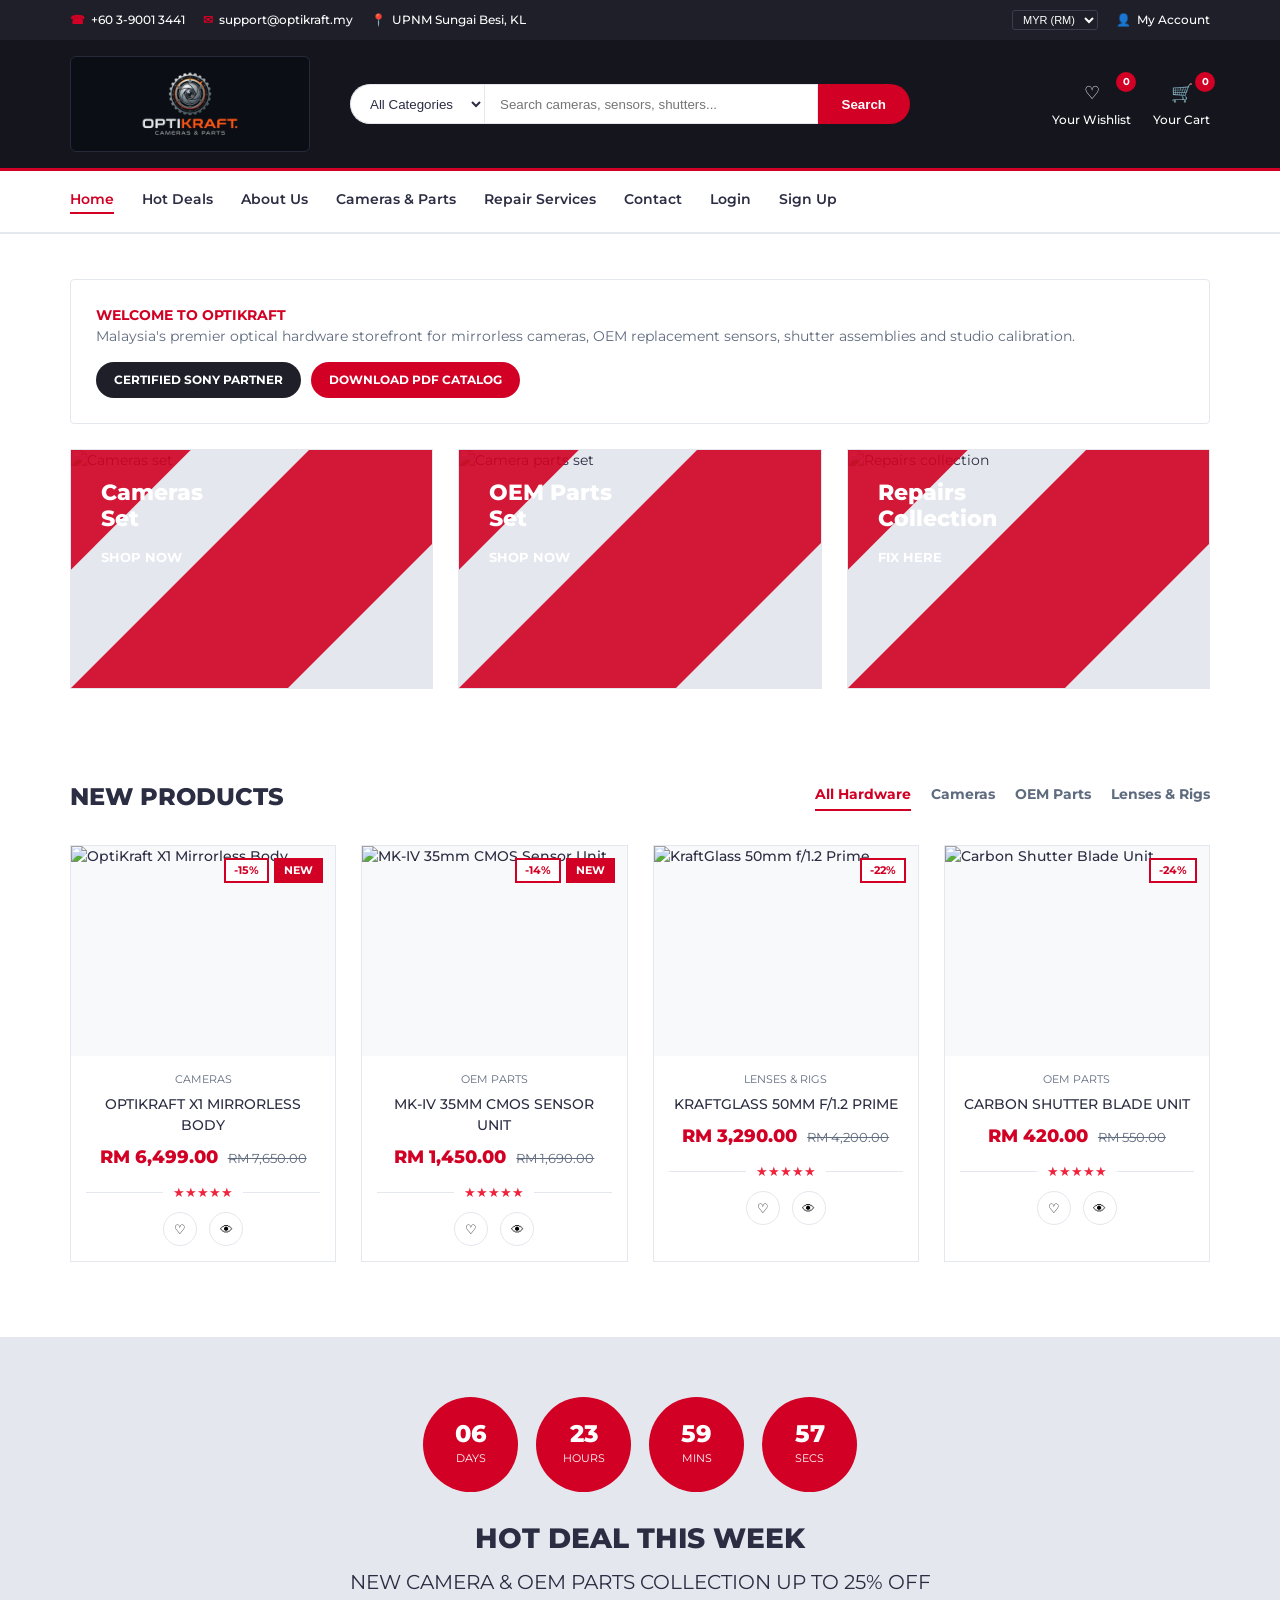
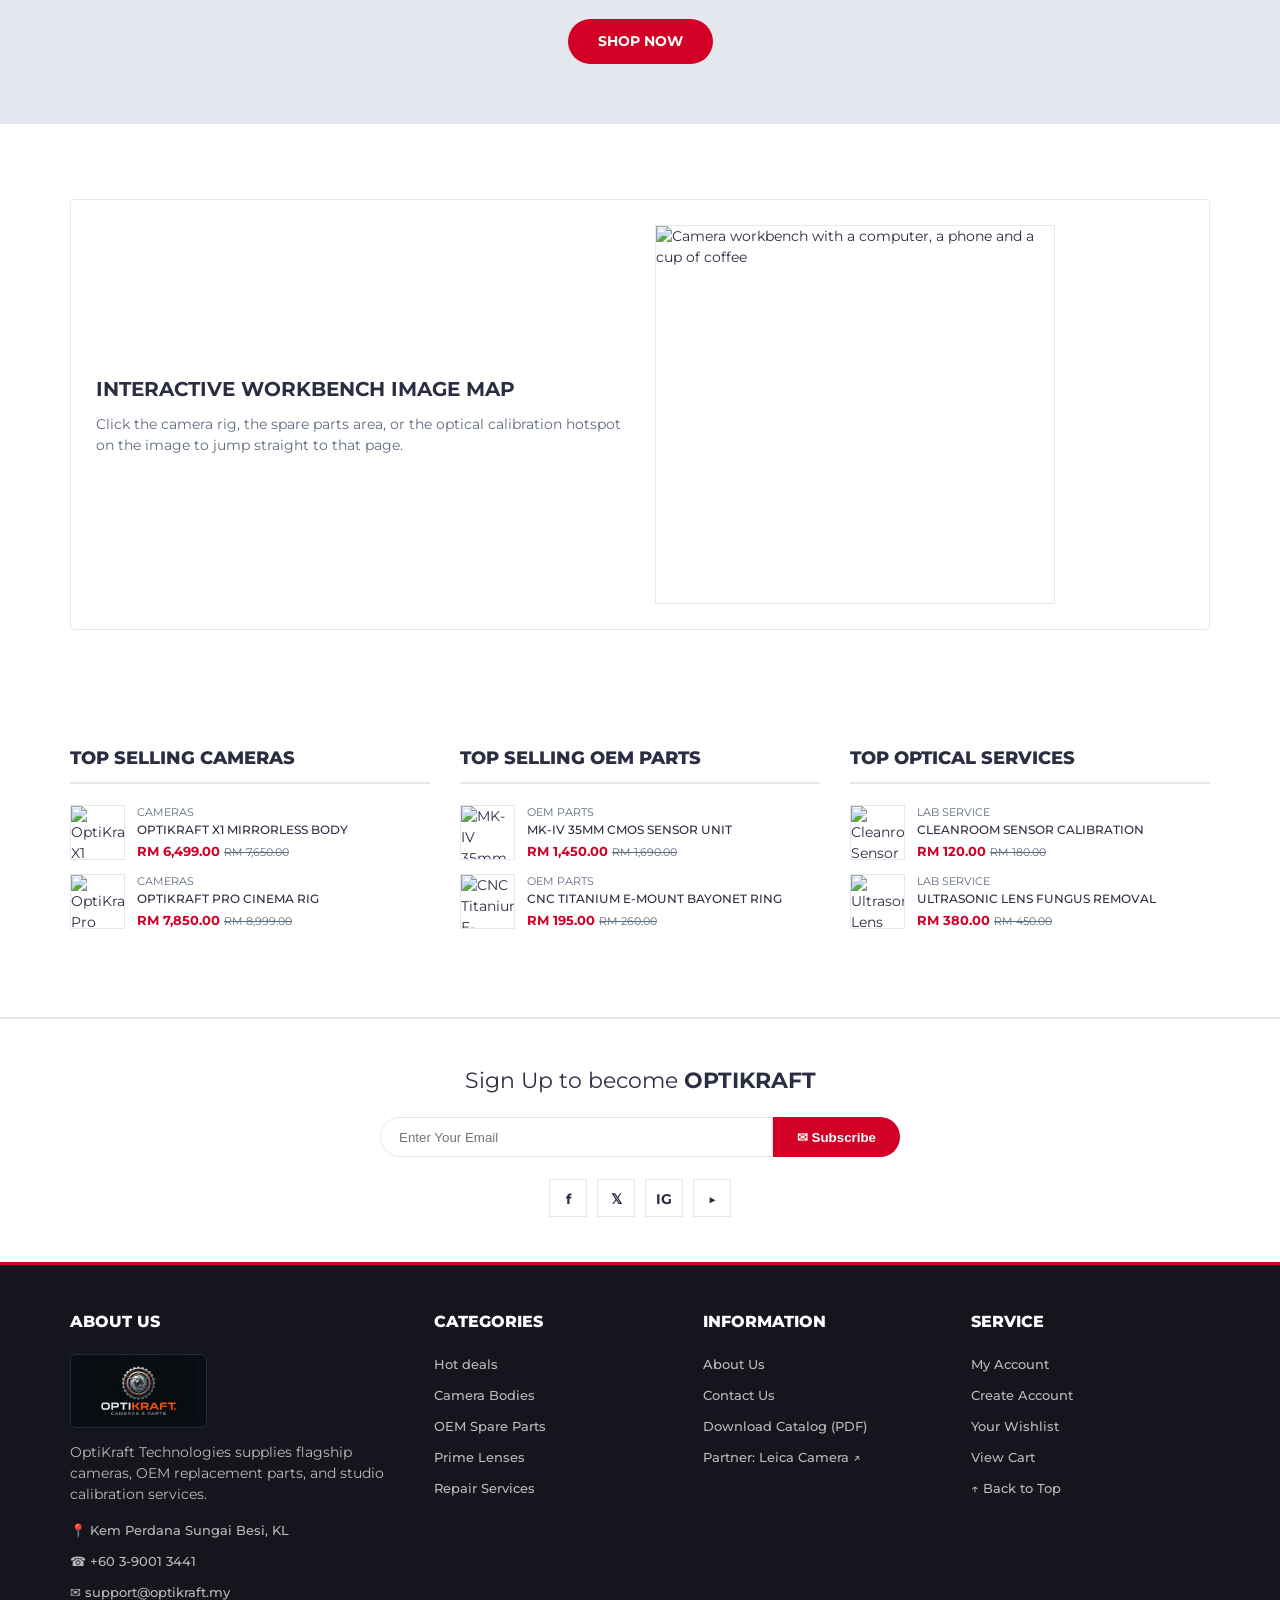
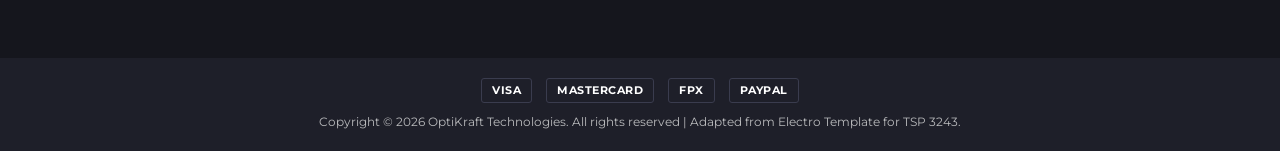
==== commit 393603fb: "update" ====
--- a/index.html
+++ b/index.html
@@ -57,7 +57,7 @@
 
                 <div class="header-ctn">
                     <div class="ctn-item">
-                        <a href="#" role="button" onclick="showWishlist(); return false;">
+                        <a href="wishlist.html">
                             <span class="ctn-icon" aria-hidden="true">♡</span>
                             <span>Your Wishlist</span>
                             <div class="qty" id="wishlistQtyBadge">0</div>
@@ -112,7 +112,6 @@
     </nav>
 
     <main id="main">
-        <!-- WELCOME + SHOP GRID -->
         <section class="section">
             <div class="container">
                 <div class="card-box welcome-box">
@@ -143,7 +142,6 @@
             </div>
         </section>
 
-        <!-- NEW PRODUCTS -->
         <section class="section">
             <div class="container">
                 <div class="section-title">
@@ -177,10 +175,10 @@
                     </div>
                     <div class="product" data-cat="parts">
                         <div class="product-img">
-                            <a href="products.html"><img src="https://images.unsplash.com/photo-1581092160607-ee22621dd758?auto=format&amp;fit=crop&amp;w=600&amp;q=80" alt="MK-IV 35mm CMOS Sensor Unit" width="300" height="300" loading="lazy"></a>
+                            <a href="products.html"><img src="https://i.ebayimg.com/images/g/ep8AAOSwtEZdDGCz/s-l1200.jpg" alt="MK-IV 35mm CMOS Sensor Unit" width="300" height="300" loading="lazy"></a>
                             <div class="product-label"><span class="sale">-14%</span><span class="new">NEW</span></div>
                             <div class="add-to-cart">
-                                <button type="button" class="add-to-cart-btn" onclick="addToCart('MK-IV 35mm CMOS Sensor Unit', 1450, 'https://images.unsplash.com/photo-1581092160607-ee22621dd758?auto=format&amp;fit=crop&amp;w=200&amp;q=80')">🛒 add to cart</button>
+                                <button type="button" class="add-to-cart-btn" onclick="addToCart('MK-IV 35mm CMOS Sensor Unit', 1450, 'https://i.ebayimg.com/images/g/ep8AAOSwtEZdDGCz/s-l1200.jpg')">🛒 add to cart</button>
                             </div>
                         </div>
                         <div class="product-body">
@@ -236,7 +234,6 @@
             </div>
         </section>
 
-        <!-- HOT DEAL -->
         <section id="hot-deal" class="section">
             <div class="container">
                 <div class="hot-deal">
@@ -253,7 +250,6 @@
             </div>
         </section>
 
-        <!-- IMAGE MAP -->
         <section class="section">
             <div class="container">
                 <div class="card-box two-col-grid" style="align-items:center;">
@@ -273,7 +269,6 @@
             </div>
         </section>
 
-        <!-- TOP SELLING WIDGETS -->
         <section class="section">
             <div class="container">
                 <div class="widget-columns">
@@ -297,7 +292,7 @@
                     </div>
                     <div class="widget-col"><h3 class="title">Top Selling OEM Parts</h3>
                         <div class="product-widget">
-                            <img src="https://images.unsplash.com/photo-1581092160607-ee22621dd758?auto=format&amp;fit=crop&amp;w=200&amp;q=80" alt="MK-IV 35mm CMOS Sensor Unit" width="60" height="60" loading="lazy">
+                            <img src="https://i.ebayimg.com/images/g/ep8AAOSwtEZdDGCz/s-l1200.jpg" alt="MK-IV 35mm CMOS Sensor Unit" width="60" height="60" loading="lazy">
                             <div class="product-body">
                                 <p class="widget-cat">OEM PARTS</p>
                                 <h4><a href="products.html">MK-IV 35mm CMOS Sensor Unit</a></h4>
@@ -335,11 +330,10 @@
             </div>
         </section>
 
-        <!-- NEWSLETTER -->
         <section id="newsletter" class="section">
             <div class="container">
                 <div class="newsletter">
-                    <p>Sign Up for the <strong>NEWSLETTER</strong></p>
+                    <p>Sign Up to become <strong>OPTIKRAFT</strong></p>
                     <form onsubmit="event.preventDefault(); alert('Thank you for subscribing to the OptiKraft Newsletter!'); this.reset();">
                         <input class="input" type="email" placeholder="Enter Your Email" aria-label="Email address" autocomplete="email" required>
                         <button type="submit" class="newsletter-btn">✉ Subscribe</button>
@@ -397,6 +391,7 @@
                     <ul class="footer-links">
                         <li><a href="login.html">My Account</a></li>
                         <li><a href="signup.html">Create Account</a></li>
+                        <li><a href="wishlist.html">Your Wishlist</a></li>
                         <li><a href="cart.html">View Cart</a></li>
                         <li><a href="#top">↑ Back to Top</a></li>
                     </ul>
--- a/style.css
+++ b/style.css
@@ -1,9 +1,3 @@
-/* ==========================================================================
-   OPTIKRAFT - ELECTRO E-COMMERCE THEME STYLESHEET (style.css)
-   Based on https://preview.themewagon.com/electro/ | UPNM TSP 3243
-   ========================================================================== */
-
-/* Montserrat (@import must stay the very first rule in the file) */
 @import url("https://fonts.googleapis.com/css2?family=Montserrat:wght@400;500;600;700;800&display=swap");
 
 :root {
@@ -12,7 +6,7 @@
   --electro-dark-top: #1E1F29;
   --electro-dark-header: #15161D;
   --electro-text: #2B2D42;
-  --electro-muted: #5F6B7F;          /* darkened for WCAG AA contrast on white */
+  --electro-muted: #5F6B7F;
   --electro-border: #E4E7ED;
   --electro-bg-light: #FBFBFC;
   --electro-white: #FFFFFF;
@@ -31,11 +25,18 @@
 }
 
 body {
-  background: #FFFFFF;
+  background: #FFFFFF no-repeat right top;
   color: var(--electro-text);
   font-family: var(--font-main);
   font-size: 14px;
   line-height: 1.5;
+  display: flex;
+  flex-direction: column;
+  min-height: 100vh;
+}
+
+main {
+  flex: 1 0 auto;
 }
 
 a {
@@ -59,12 +60,12 @@
 }
 
 .container {
+  width: 100%;
   max-width: 1170px;
   margin: 0 auto;
   padding: 0 15px;
 }
 
-/* Visible keyboard focus for everything interactive */
 a:focus-visible,
 button:focus-visible,
 input:focus-visible,
@@ -73,7 +74,6 @@
   outline-offset: 2px;
 }
 
-/* Text for screen readers only */
 .visually-hidden {
   position: absolute;
   width: 1px;
@@ -83,7 +83,21 @@
   white-space: nowrap;
 }
 
-/* --- 1. TOP HEADER BAR (#top-header) --- */
+.skip-link {
+  position: absolute;
+  left: -9999px;
+  top: 8px;
+  z-index: 3000;
+  background: var(--electro-white);
+  color: var(--electro-text);
+  padding: 10px 16px;
+  font-weight: 700;
+}
+
+.skip-link:focus {
+  left: 8px;
+}
+
 #top-header {
   background-color: var(--electro-dark-top);
   padding: 10px 0;
@@ -110,7 +124,7 @@
   display: flex;
   align-items: center;
   gap: 6px;
-  position: relative; /* anchors the .visually-hidden label */
+  position: relative;
 }
 
 .header-links li a {
@@ -141,7 +155,6 @@
   color: #000;
 }
 
-/* --- 2. MAIN HEADER (#header) & LOGO --- */
 #header {
   background-color: var(--electro-dark-header);
   padding: 16px 0;
@@ -174,7 +187,7 @@
   width: auto;
   display: block;
   object-fit: contain;
-  mix-blend-mode: lighten; /* remove if the logo looks washed out */
+  mix-blend-mode: lighten;
 }
 
 .footer-logo-img {
@@ -188,7 +201,6 @@
   padding: 4px 10px;
 }
 
-/* Pill-shaped search bar */
 .header-search form {
   display: flex;
   width: 100%;
@@ -232,7 +244,6 @@
   background-color: var(--electro-red-hover);
 }
 
-/* Wishlist, cart and menu icons */
 .header-ctn {
   display: flex;
   justify-content: flex-end;
@@ -274,7 +285,6 @@
   background-color: var(--electro-red);
 }
 
-/* Cart dropdown: opens on hover, keyboard focus, or the .open class from JS */
 .cart-dropdown {
   position: absolute;
   right: 0;
@@ -351,7 +361,6 @@
   display: none;
 }
 
-/* --- Mini product widget (cart dropdown + Top Selling columns) --- */
 .product-widget {
   display: flex;
   align-items: center;
@@ -367,7 +376,6 @@
   border: 1px solid var(--electro-border);
 }
 
-/* Cart items: h3 = name, h4 = price */
 .product-widget .product-body h3 {
   font-size: 12px;
   text-transform: uppercase;
@@ -381,7 +389,6 @@
   font-weight: 700;
 }
 
-/* Top Selling columns: h4 = name, p.price = price */
 .widget-col .product-widget .product-body h4 {
   font-size: 12px;
   text-transform: uppercase;
@@ -389,14 +396,12 @@
   margin-bottom: 3px;
 }
 
-/* --- 3. NAVIGATION BAR (#navigation) --- */
 #navigation {
   background: var(--electro-white);
   border-bottom: 2px solid var(--electro-border);
   border-top: 3px solid var(--electro-red);
 }
 
-/* The header already has a red bottom border, so skip the nav's top one */
 header + #navigation {
   border-top: none;
 }
@@ -436,7 +441,6 @@
   color: var(--electro-red);
 }
 
-/* --- 4. SECTIONS + 3-COLUMN SKEWED BANNERS (.shop) --- */
 .section {
   padding: 45px 0;
 }
@@ -526,7 +530,6 @@
   font-weight: 700;
 }
 
-/* --- 5. SECTION TITLE & TABS --- */
 .section-title {
   display: flex;
   justify-content: space-between;
@@ -564,7 +567,6 @@
   border-bottom-color: var(--electro-red);
 }
 
-/* --- 6. PRODUCT CARDS (.product) --- */
 .products-grid {
   display: grid;
   grid-template-columns: repeat(4, 1fr);
@@ -578,7 +580,6 @@
   transition: border-color 0.2s, box-shadow 0.2s;
 }
 
-/* box-shadow instead of a thicker border, so the card doesn't shift 1px */
 .product:hover,
 .product:focus-within {
   border-color: var(--electro-red);
@@ -595,7 +596,8 @@
 .product .product-img img {
   width: 100%;
   height: 100%;
-  object-fit: cover;  transition: transform 0.25s ease;
+  object-fit: cover;
+  transition: transform 0.25s ease;
 }
 
 .product:hover .product-img img {
@@ -665,7 +667,6 @@
   margin-left: 5px;
 }
 
-/* Stars with a divider line on each side (not through the stars) */
 .product .product-body .product-rating {
   display: flex;
   align-items: center;
@@ -706,7 +707,6 @@
   color: var(--electro-red);
 }
 
-/* Add-to-cart bar: sits inside .product-img and slides up over the bottom of the photo */
 .product .add-to-cart {
   position: absolute;
   left: 0;
@@ -744,14 +744,12 @@
   border-color: var(--electro-red);
 }
 
-/* Touch screens have no hover: keep the bar visible */
 @media (hover: none) {
   .product .add-to-cart {
     transform: none;
   }
 }
 
-/* --- 7. HOT DEAL SECTION (#hot-deal) --- */
 #hot-deal.section {
   padding: 60px 0;
   margin: 30px 0;
@@ -829,7 +827,6 @@
   color: var(--electro-white);
 }
 
-/* --- 8. 3-COLUMN MINI WIDGETS --- */
 .widget-columns {
   display: grid;
   grid-template-columns: repeat(3, 1fr);
@@ -845,7 +842,6 @@
   border-bottom: 2px solid var(--electro-border);
 }
 
-/* --- 9. NEWSLETTER (#newsletter) --- */
 #newsletter.section {
   border-top: 2px solid var(--electro-border);
   border-bottom: 3px solid var(--electro-red);
@@ -911,7 +907,6 @@
   color: var(--electro-white);
 }
 
-/* --- 10. TWO-TIER DARK FOOTER (#footer) --- */
 #footer {
   background: var(--electro-dark-header);
   color: #B9BABC;
@@ -961,7 +956,14 @@
   color: var(--electro-white);
 }
 
-/* --- 11. TABLES, FORMS, CARDS & LISTS FOR INNER PAGES --- */
+.footer-payments li {
+  border: 1px solid #3a3c4e;
+  border-radius: 3px;
+  padding: 3px 10px;
+  font-size: 11px;
+  letter-spacing: 0.5px;
+}
+
 .card-box {
   background: var(--electro-white);
   border: 1px solid var(--electro-border);
@@ -1058,11 +1060,479 @@
 .nested-list ol[type="i"] { list-style: lower-roman; }
 .nested-list ul { list-style: square; }
 
-/* ==========================================================================
-   RESPONSIVE MEDIA QUERIES
-   ========================================================================== */
-
-/* --- Tablet (up to 992px) --- */
+.cart-empty {
+  color: var(--electro-muted);
+  text-align: center;
+  padding: 10px 0;
+}
+
+.page-title {
+  font-size: 24px;
+  font-weight: 800;
+  text-transform: uppercase;
+}
+
+.cart-layout,
+.checkout-layout {
+  display: grid;
+  grid-template-columns: 2fr 1fr;
+  gap: 30px;
+  align-items: start;
+}
+
+.cart-product {
+  display: flex;
+  align-items: center;
+  gap: 12px;
+  min-width: 240px;
+}
+
+.cart-product img {
+  width: 64px;
+  height: 64px;
+  flex-shrink: 0;
+  object-fit: cover;
+  border: 1px solid var(--electro-border);
+}
+
+.cart-product a {
+  font-weight: 700;
+  text-transform: uppercase;
+  font-size: 12px;
+}
+
+.qty-control {
+  display: inline-flex;
+  align-items: center;
+  border: 1px solid var(--electro-border);
+}
+
+.qty-control button {
+  width: 30px;
+  height: 30px;
+  background: var(--electro-bg-light);
+  border: none;
+  cursor: pointer;
+  font-size: 16px;
+  font-weight: 700;
+  transition: background-color 0.2s, color 0.2s;
+}
+
+.qty-control button:hover {
+  background: var(--electro-border);
+  color: var(--electro-red);
+}
+
+.qty-control span {
+  min-width: 36px;
+  text-align: center;
+  font-weight: 700;
+}
+
+.remove-btn {
+  background: none;
+  border: none;
+  color: var(--electro-red);
+  cursor: pointer;
+  font-weight: 700;
+  font-size: 12px;
+  text-transform: uppercase;
+}
+
+.remove-btn:hover {
+  text-decoration: underline;
+}
+
+.summary-title {
+  font-size: 16px;
+  font-weight: 800;
+  text-transform: uppercase;
+  margin-bottom: 12px;
+  padding-bottom: 10px;
+  border-bottom: 2px solid var(--electro-border);
+}
+
+.summary-row {
+  display: flex;
+  justify-content: space-between;
+  gap: 14px;
+  padding: 8px 0;
+  border-bottom: 1px solid var(--electro-border);
+}
+
+.summary-row.total {
+  font-size: 18px;
+  font-weight: 800;
+  color: var(--electro-red);
+  border-bottom: none;
+  margin-top: 4px;
+}
+
+.summary-hint {
+  color: var(--electro-muted);
+  font-size: 12px;
+  min-height: 18px;
+  margin: 6px 0 0;
+}
+
+.summary-actions {
+  display: grid;
+  gap: 10px;
+  margin-top: 18px;
+}
+
+.summary-actions .primary-btn,
+.summary-actions .btn-outline {
+  width: 100%;
+}
+
+.btn-outline {
+  display: inline-block;
+  padding: 11px 24px;
+  background: transparent;
+  border: 2px solid var(--electro-dark-top);
+  border-radius: 40px;
+  color: var(--electro-dark-top);
+  text-transform: uppercase;
+  font-weight: 700;
+  font-size: 12px;
+  text-align: center;
+  cursor: pointer;
+  transition: background-color 0.2s, color 0.2s;
+}
+
+.btn-outline:hover {
+  background: var(--electro-dark-top);
+  color: var(--electro-white);
+}
+
+.empty-state,
+.order-success {
+  text-align: center;
+  padding: 50px 20px;
+}
+
+.empty-state h2,
+.order-success h2 {
+  font-size: 22px;
+  font-weight: 800;
+  text-transform: uppercase;
+}
+
+.form-row {
+  display: grid;
+  grid-template-columns: 1fr 1fr;
+  gap: 15px;
+}
+
+.payment-option {
+  display: flex;
+  align-items: center;
+  gap: 10px;
+  padding: 12px 14px;
+  border: 1px solid var(--electro-border);
+  background: var(--electro-white);
+  margin-bottom: 8px;
+  cursor: pointer;
+  font-weight: 600;
+}
+
+.payment-option:hover,
+.payment-option:focus-within {
+  border-color: var(--electro-red);
+}
+
+.demo-note {
+  font-size: 12px;
+  color: var(--electro-muted);
+  margin-top: 10px;
+}
+
+.order-details {
+  display: inline-block;
+  text-align: left;
+  margin: 20px 0;
+}
+
+.order-details li {
+  padding: 4px 0;
+}
+
+.muted { color: var(--electro-muted); }
+.red-link { color: var(--electro-red); font-weight: 700; }
+
+.eyebrow {
+  display: block;
+  color: var(--electro-red);
+  font-weight: 800;
+  text-transform: uppercase;
+  font-size: 12px;
+}
+
+.page-h1 {
+  font-size: 24px;
+  font-weight: 800;
+  text-transform: uppercase;
+  margin: 6px 0 18px;
+}
+
+.card-h {
+  font-size: 16px;
+  text-transform: uppercase;
+  margin-bottom: 12px;
+  color: var(--electro-red);
+}
+
+.card-foot {
+  text-align: center;
+  margin-top: 18px;
+  padding-top: 14px;
+  border-top: 1px solid var(--electro-border);
+}
+
+.btn-sm { padding: 9px 18px; font-size: 12px; }
+.btn-dark { background-color: var(--electro-dark-top); }
+.primary-btn.btn-dark:hover { background-color: var(--electro-red); }
+
+.welcome-box {
+  display: flex;
+  justify-content: space-between;
+  align-items: center;
+  flex-wrap: wrap;
+  gap: 15px;
+}
+
+.welcome-title {
+  color: var(--electro-red);
+  text-transform: uppercase;
+}
+
+.welcome-actions {
+  display: flex;
+  gap: 10px;
+  flex-wrap: wrap;
+}
+
+.map-title {
+  font-size: 20px;
+  text-transform: uppercase;
+  margin-bottom: 10px;
+}
+
+.map-img {
+  border: 1px solid var(--electro-border);
+  max-width: 100%;
+  height: auto;
+}
+
+.widget-cat {
+  font-size: 11px;
+  color: var(--electro-muted);
+}
+
+.product-widget del {
+  color: var(--electro-muted);
+  font-size: 11px;
+  font-weight: 400;
+}
+
+.tag {
+  display: inline-block;
+  color: var(--electro-white);
+  padding: 3px 8px;
+  font-size: 11px;
+  font-weight: 700;
+  text-transform: uppercase;
+}
+
+.tag-red { background: var(--electro-red); }
+.tag-dark { background: var(--electro-dark-top); }
+
+.person {
+  margin: 12px 0 8px;
+  font-size: 18px;
+}
+
+.bullet-list {
+  list-style: disc;
+  margin-left: 20px;
+  line-height: 1.9;
+}
+
+.caption {
+  text-align: center;
+  font-weight: 700;
+  padding-top: 10px;
+  font-size: 12px;
+  text-transform: uppercase;
+}
+
+.media-label {
+  font-weight: 700;
+  margin-bottom: 6px;
+}
+
+.video-box {
+  width: 100%;
+  height: auto;
+  max-height: 260px;
+  background: #000;
+  border: 1px solid var(--electro-border);
+}
+
+textarea.form-control {
+  resize: vertical;
+}
+
+.upper-input {
+  text-transform: uppercase;
+}
+
+.upper-input::placeholder {
+  text-transform: none;
+}
+
+.form-msg {
+  margin-top: 12px;
+  font-weight: 800;
+}
+
+.msg-error { color: #b00020; }
+.msg-success { color: #166534; }
+
+.choice-group {
+  border: none;
+  margin: 0 0 15px;
+  padding: 0;
+}
+
+.choice-group legend {
+  font-weight: 700;
+  font-size: 12px;
+  text-transform: uppercase;
+  margin-bottom: 6px;
+}
+
+.choice-row {
+  display: flex;
+  gap: 18px;
+  flex-wrap: wrap;
+}
+
+.check-label {
+  display: flex;
+  align-items: center;
+  gap: 6px;
+  font-weight: 500;
+  font-size: 13px;
+  cursor: pointer;
+}
+
+.wl-main {
+  padding: 45px 0;
+}
+
+.wl-header-bar {
+  display: flex;
+  justify-content: space-between;
+  align-items: center;
+  flex-wrap: wrap;
+  gap: 15px;
+  margin-bottom: 20px;
+}
+
+.wl-title {
+  font-size: 24px;
+  font-weight: 800;
+  text-transform: uppercase;
+  margin-bottom: 4px;
+}
+
+.wl-count {
+  font-size: 12px;
+  font-weight: 700;
+  color: var(--electro-muted);
+}
+
+.wl-toolbar {
+  display: flex;
+  justify-content: space-between;
+  align-items: center;
+  flex-wrap: wrap;
+  gap: 15px;
+  background: var(--electro-bg-light);
+  border: 1px solid var(--electro-border);
+  padding: 14px 20px;
+  border-radius: 4px;
+  margin-bottom: 20px;
+}
+
+.wl-total-badge {
+  font-size: 14px;
+  font-weight: 700;
+}
+
+.wl-total-badge strong {
+  color: var(--electro-red);
+  font-size: 16px;
+  margin-left: 6px;
+}
+
+.wl-toolbar-actions {
+  display: flex;
+  align-items: center;
+  gap: 10px;
+  flex-wrap: wrap;
+}
+
+.wl-list {
+  display: grid;
+  gap: 16px;
+}
+
+.wl-item {
+  display: flex;
+  justify-content: space-between;
+  align-items: center;
+  flex-wrap: wrap;
+  gap: 16px;
+  margin-bottom: 0;
+}
+
+.wl-price {
+  color: var(--electro-red);
+  font-weight: 800;
+  font-size: 15px;
+  margin-top: 4px;
+}
+
+.wl-actions {
+  display: flex;
+  align-items: center;
+  gap: 12px;
+  flex-wrap: wrap;
+}
+
+.wl-empty {
+  background: var(--electro-white);
+  border: 1px solid var(--electro-border);
+  padding: 50px 20px;
+  text-align: center;
+  border-radius: 4px;
+}
+
+.wl-empty h2 {
+  font-size: 22px;
+  font-weight: 800;
+  text-transform: uppercase;
+  margin-bottom: 8px;
+}
+
+.wl-empty p {
+  color: var(--electro-muted);
+  margin-bottom: 20px;
+}
+
 @media (max-width: 992px) {
   body { font-size: 13.5px; }
   .header-grid {
@@ -1074,7 +1544,9 @@
   .header-ctn { justify-content: center; }
   .shop-grid,
   .widget-columns,
-  .two-col-grid {
+  .two-col-grid,
+  .cart-layout,
+  .checkout-layout {
     grid-template-columns: 1fr;
   }
   .products-grid {
@@ -1085,7 +1557,6 @@
   }
 }
 
-/* --- Mobile (up to 600px) --- */
 @media (max-width: 600px) {
   body { font-size: 13px; }
   .menu-toggle { display: block; }
@@ -1100,7 +1571,8 @@
   .main-nav li a { padding: 10px 0; }
 
   .products-grid,
-  .footer-top {
+  .footer-top,
+  .form-row {
     grid-template-columns: 1fr;
   }
 
@@ -1116,7 +1588,6 @@
     width: 100%;
   }
 
-  /* Cart dropdown spans the screen width, right under the header */
   #header { position: relative; }
   .header-ctn .ctn-item { position: static; }
   .cart-dropdown {
@@ -1129,441 +1600,10 @@
   .hot-deal h2 { font-size: 21px; }
 }
 
-/* --- Accessibility: respect "reduce motion" --- */
 @media (prefers-reduced-motion: reduce) {
   html { scroll-behavior: auto; }
   *, *::before, *::after {
     transition: none !important;
     animation: none !important;
   }
-}
-
-/* ==========================================================================
-   12. CART & CHECKOUT PAGES
-   ========================================================================== */
-.cart-empty {
-  color: var(--electro-muted);
-  text-align: center;
-  padding: 10px 0;
-}
-
-.page-title {
-  font-size: 24px;
-  font-weight: 800;
-  text-transform: uppercase;
-}
-
-.cart-layout,
-.checkout-layout {
-  display: grid;
-  grid-template-columns: 2fr 1fr;
-  gap: 30px;
-  align-items: start;
-}
-
-.cart-product {
-  display: flex;
-  align-items: center;
-  gap: 12px;
-  min-width: 240px;
-}
-
-.cart-product img {
-  width: 64px;
-  height: 64px;
-  flex-shrink: 0;
-  object-fit: cover;
-  border: 1px solid var(--electro-border);
-}
-
-.cart-product a {
-  font-weight: 700;
-  text-transform: uppercase;
-  font-size: 12px;
-}
-
-.qty-control {
-  display: inline-flex;
-  align-items: center;
-  border: 1px solid var(--electro-border);
-}
-
-.qty-control button {
-  width: 30px;
-  height: 30px;
-  background: var(--electro-bg-light);
-  border: none;
-  cursor: pointer;
-  font-size: 16px;
-  font-weight: 700;
-  transition: background-color 0.2s, color 0.2s;
-}
-
-.qty-control button:hover {
-  background: var(--electro-border);
-  color: var(--electro-red);
-}
-
-.qty-control span {
-  min-width: 36px;
-  text-align: center;
-  font-weight: 700;
-}
-
-.remove-btn {
-  background: none;
-  border: none;
-  color: var(--electro-red);
-  cursor: pointer;
-  font-weight: 700;
-  font-size: 12px;
-  text-transform: uppercase;
-}
-
-.remove-btn:hover {
-  text-decoration: underline;
-}
-
-.summary-title {
-  font-size: 16px;
-  font-weight: 800;
-  text-transform: uppercase;
-  margin-bottom: 12px;
-  padding-bottom: 10px;
-  border-bottom: 2px solid var(--electro-border);
-}
-
-.summary-row {
-  display: flex;
-  justify-content: space-between;
-  gap: 14px;
-  padding: 8px 0;
-  border-bottom: 1px solid var(--electro-border);
-}
-
-.summary-row.total {
-  font-size: 18px;
-  font-weight: 800;
-  color: var(--electro-red);
-  border-bottom: none;
-  margin-top: 4px;
-}
-
-.summary-hint {
-  color: var(--electro-muted);
-  font-size: 12px;
-  min-height: 18px;
-  margin: 6px 0 0;
-}
-
-.summary-actions {
-  display: grid;
-  gap: 10px;
-  margin-top: 18px;
-}
-
-.summary-actions .primary-btn,
-.summary-actions .btn-outline {
-  width: 100%;
-}
-
-.btn-outline {
-  display: inline-block;
-  padding: 11px 24px;
-  background: transparent;
-  border: 2px solid var(--electro-dark-top);
-  border-radius: 40px;
-  color: var(--electro-dark-top);
-  text-transform: uppercase;
-  font-weight: 700;
-  font-size: 12px;
-  text-align: center;
-  cursor: pointer;
-  transition: background-color 0.2s, color 0.2s;
-}
-
-.btn-outline:hover {
-  background: var(--electro-dark-top);
-  color: var(--electro-white);
-}
-
-.empty-state,
-.order-success {
-  text-align: center;
-  padding: 50px 20px;
-}
-
-.empty-state h2,
-.order-success h2 {
-  font-size: 22px;
-  font-weight: 800;
-  text-transform: uppercase;
-}
-
-.form-row {
-  display: grid;
-  grid-template-columns: 1fr 1fr;
-  gap: 15px;
-}
-
-.payment-option {
-  display: flex;
-  align-items: center;
-  gap: 10px;
-  padding: 12px 14px;
-  border: 1px solid var(--electro-border);
-  background: var(--electro-white);
-  margin-bottom: 8px;
-  cursor: pointer;
-  font-weight: 600;
-}
-
-.payment-option:hover,
-.payment-option:focus-within {
-  border-color: var(--electro-red);
-}
-
-.demo-note {
-  font-size: 12px;
-  color: var(--electro-muted);
-  margin-top: 10px;
-}
-
-.order-details {
-  display: inline-block;
-  text-align: left;
-  margin: 20px 0;
-}
-
-.order-details li {
-  padding: 4px 0;
-}
-
-@media (max-width: 992px) {
-  .cart-layout,
-  .checkout-layout {
-    grid-template-columns: 1fr;
-  }
-}
-
-@media (max-width: 600px) {
-  .form-row {
-    grid-template-columns: 1fr;
-  }
-}
-
-/* ==========================================================================
-   13. SHARED HELPERS (used by every page)
-   ========================================================================== */
-.skip-link {
-  position: absolute;
-  left: -9999px;
-  top: 8px;
-  z-index: 3000;
-  background: var(--electro-white);
-  color: var(--electro-text);
-  padding: 10px 16px;
-  font-weight: 700;
-}
-
-.skip-link:focus {
-  left: 8px;
-}
-
-/* Sticky footer: short pages (login, cart) keep the footer at the bottom */
-body {
-  display: flex;
-  flex-direction: column;
-  min-height: 100vh;
-}
-
-main {
-  flex: 1 0 auto;
-}
-
-.container {
-  width: 100%;
-}
-
-.muted { color: var(--electro-muted); }
-.red-link { color: var(--electro-red); font-weight: 700; }
-
-.eyebrow {
-  display: block;
-  color: var(--electro-red);
-  font-weight: 800;
-  text-transform: uppercase;
-  font-size: 12px;
-}
-
-.page-h1 {
-  font-size: 24px;
-  font-weight: 800;
-  text-transform: uppercase;
-  margin: 6px 0 18px;
-}
-
-.card-h {
-  font-size: 16px;
-  text-transform: uppercase;
-  margin-bottom: 12px;
-  color: var(--electro-red);
-}
-
-.card-foot {
-  text-align: center;
-  margin-top: 18px;
-  padding-top: 14px;
-  border-top: 1px solid var(--electro-border);
-}
-
-.btn-sm { padding: 9px 18px; font-size: 12px; }
-.btn-dark { background-color: var(--electro-dark-top); }
-.primary-btn.btn-dark:hover { background-color: var(--electro-red); }
-
-/* Welcome banner (home) */
-.welcome-box {
-  display: flex;
-  justify-content: space-between;
-  align-items: center;
-  flex-wrap: wrap;
-  gap: 15px;
-}
-
-.welcome-title {
-  color: var(--electro-red);
-  text-transform: uppercase;
-}
-
-.welcome-actions {
-  display: flex;
-  gap: 10px;
-  flex-wrap: wrap;
-}
-
-.map-title {
-  font-size: 20px;
-  text-transform: uppercase;
-  margin-bottom: 10px;
-}
-
-.map-img {
-  border: 1px solid var(--electro-border);
-  max-width: 100%;
-  height: auto;
-}
-
-/* Top Selling widgets */
-.widget-cat {
-  font-size: 11px;
-  color: var(--electro-muted);
-}
-
-.product-widget del {
-  color: var(--electro-muted);
-  font-size: 11px;
-  font-weight: 400;
-}
-
-/* About page */
-.tag {
-  display: inline-block;
-  color: var(--electro-white);
-  padding: 3px 8px;
-  font-size: 11px;
-  font-weight: 700;
-  text-transform: uppercase;
-}
-
-.tag-red { background: var(--electro-red); }
-.tag-dark { background: var(--electro-dark-top); }
-
-.person {
-  margin: 12px 0 8px;
-  font-size: 18px;
-}
-
-.bullet-list {
-  list-style: disc;
-  margin-left: 20px;
-  line-height: 1.9;
-}
-
-.caption {
-  text-align: center;
-  font-weight: 700;
-  padding-top: 10px;
-  font-size: 12px;
-  text-transform: uppercase;
-}
-
-.media-label {
-  font-weight: 700;
-  margin-bottom: 6px;
-}
-
-.video-box {
-  width: 100%;
-  height: auto;
-  max-height: 260px;
-  background: #000;
-  border: 1px solid var(--electro-border);
-}
-
-/* Forms */
-textarea.form-control {
-  resize: vertical;
-}
-
-.upper-input {
-  text-transform: uppercase;
-}
-
-.upper-input::placeholder {
-  text-transform: none;
-}
-
-.form-msg {
-  margin-top: 12px;
-  font-weight: 800;
-}
-
-.msg-error { color: #b00020; }
-.msg-success { color: #166534; }
-
-.choice-group {
-  border: none;
-  margin: 0 0 15px;
-  padding: 0;
-}
-
-.choice-group legend {
-  font-weight: 700;
-  font-size: 12px;
-  text-transform: uppercase;
-  margin-bottom: 6px;
-}
-
-.choice-row {
-  display: flex;
-  gap: 18px;
-  flex-wrap: wrap;
-}
-
-.check-label {
-  display: flex;
-  align-items: center;
-  gap: 6px;
-  font-weight: 500;
-  font-size: 13px;
-  cursor: pointer;
-}
-
-/* Footer payment badges (text, no images needed) */
-.footer-payments li {
-  border: 1px solid #3a3c4e;
-  border-radius: 3px;
-  padding: 3px 10px;
-  font-size: 11px;
-  letter-spacing: 0.5px;
 }
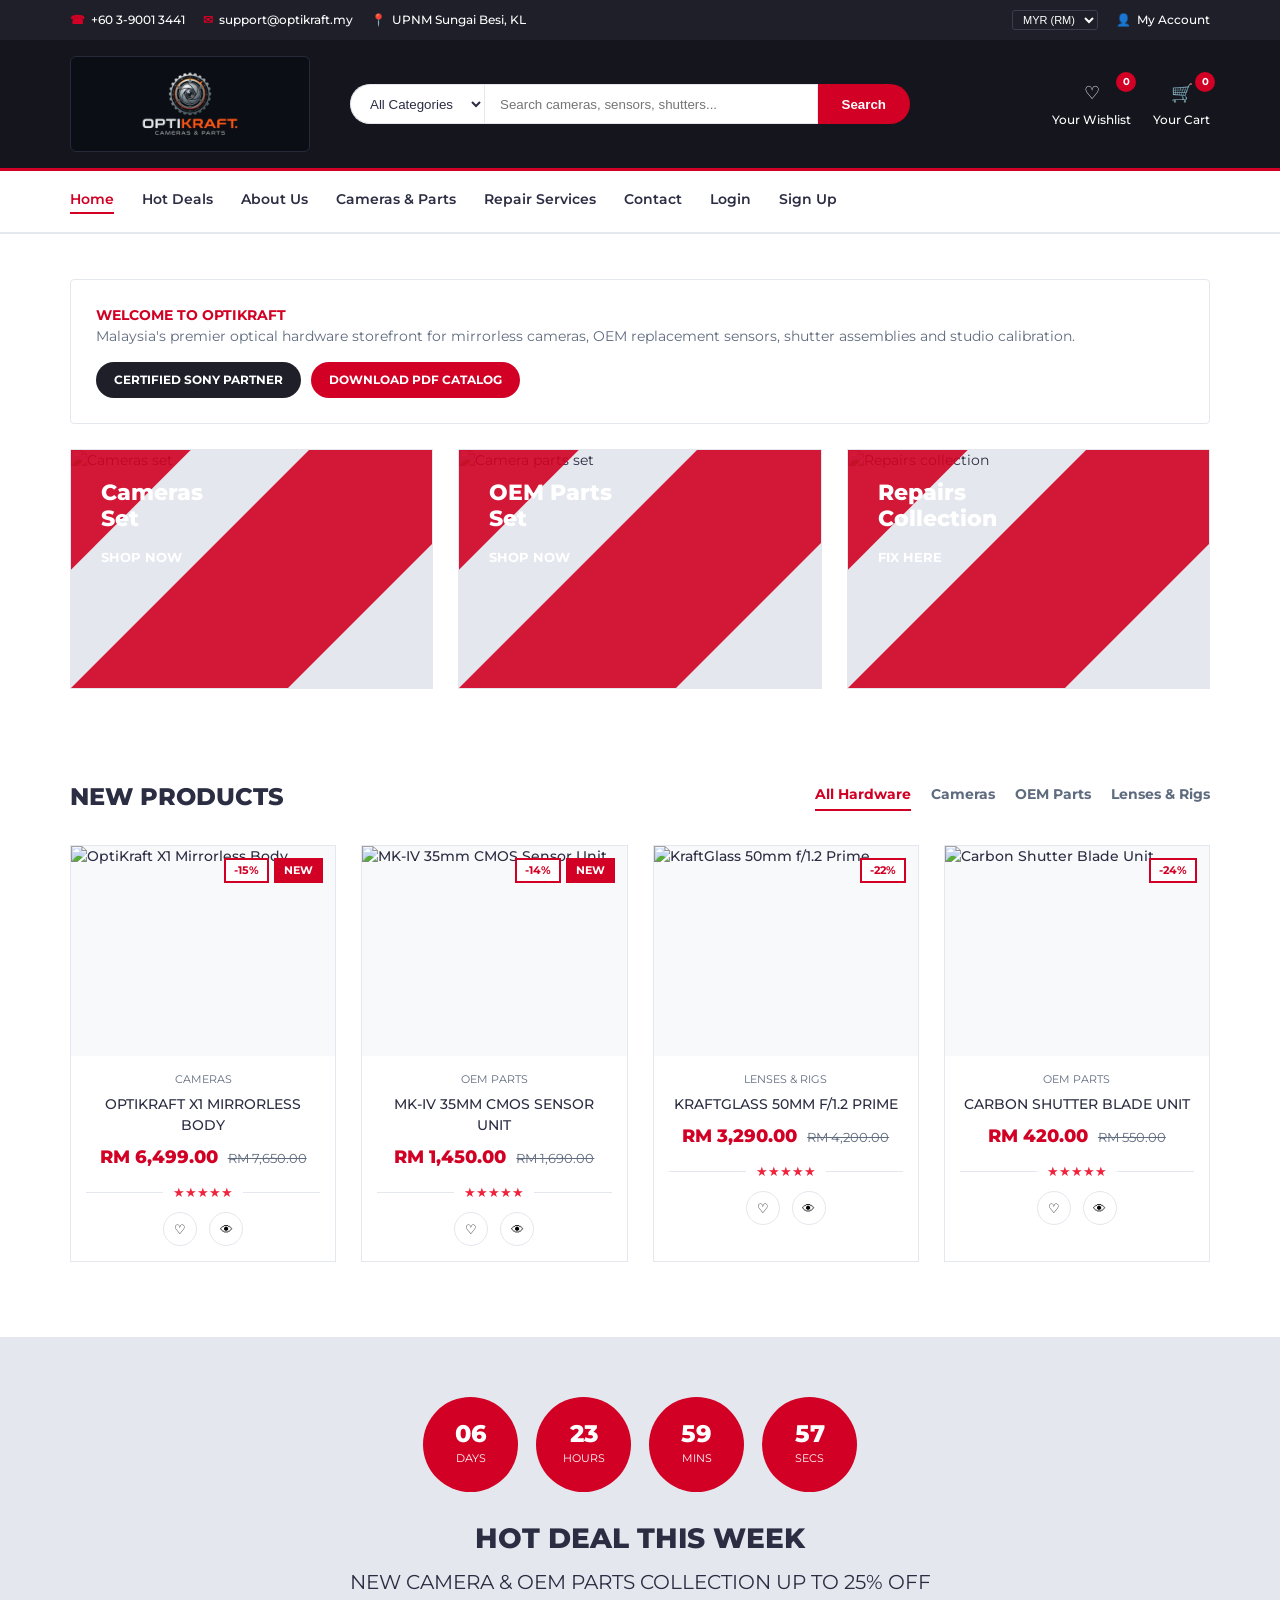
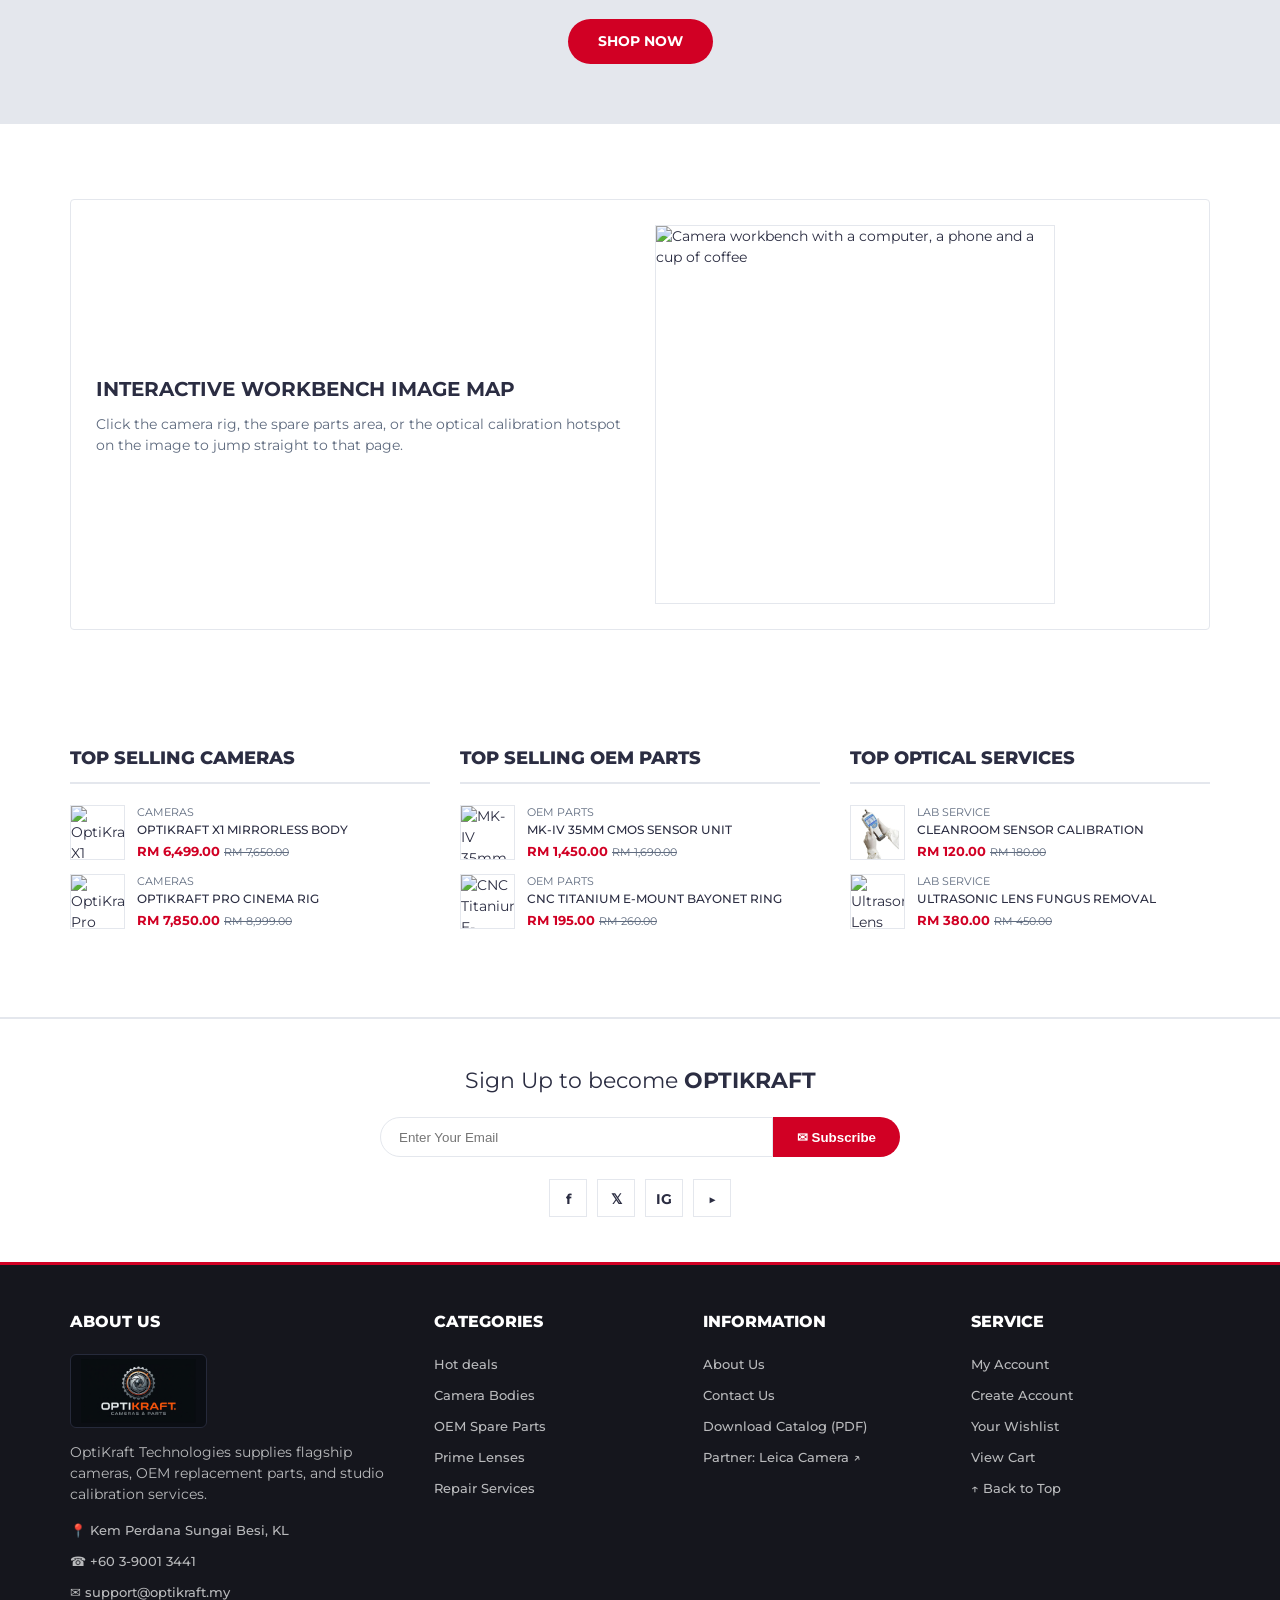
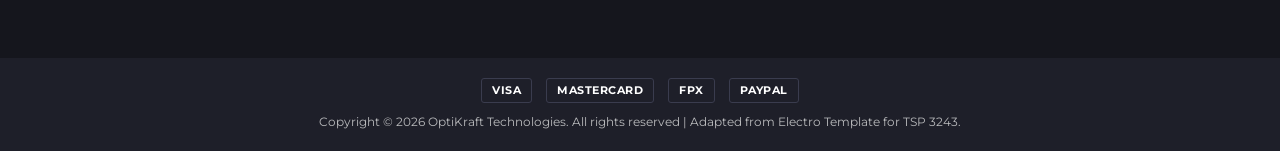
==== commit 258ab7ea: "update" ====
--- a/index.html
+++ b/index.html
@@ -310,7 +310,7 @@
                     </div>
                     <div class="widget-col"><h3 class="title">Top Optical Services</h3>
                         <div class="product-widget">
-                            <img src="https://images.unsplash.com/photo-1581092335397-9583fe92d232?auto=format&amp;fit=crop&amp;w=200&amp;q=80" alt="Cleanroom Sensor Calibration" width="60" height="60" loading="lazy">
+                            <img src="Calibration Tool.jpg" alt="Cleanroom Sensor Calibration" width="60" height="60" loading="lazy">
                             <div class="product-body">
                                 <p class="widget-cat">LAB SERVICE</p>
                                 <h4><a href="products.html#services">Cleanroom Sensor Calibration</a></h4>
